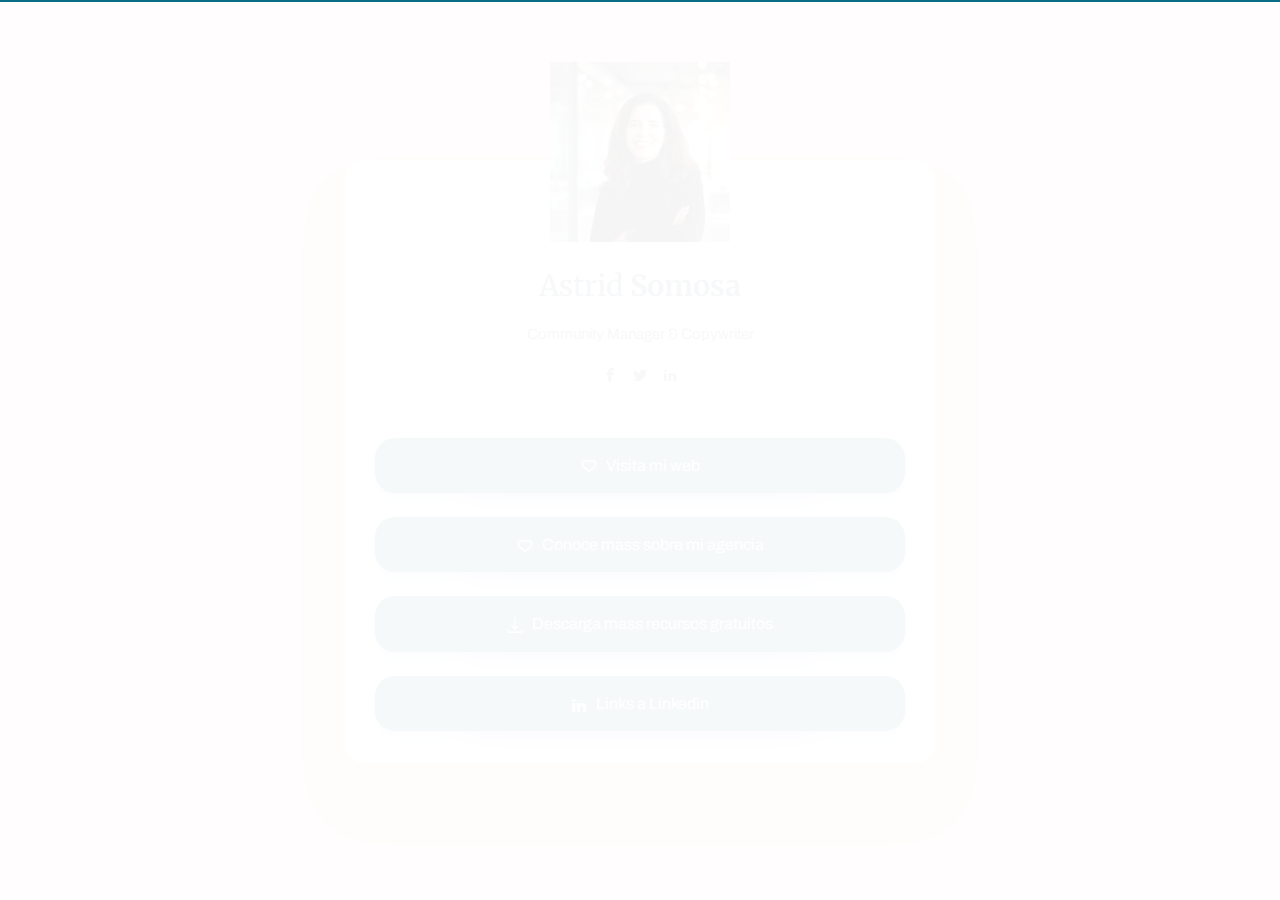
==== links.html @ 51ab747f "adds new links format" ====
<!DOCTYPE html>
<html lang="en">

<head>
    <meta charset="utf-8" />
    <title>Regal de la Terra</title>

	<!-- Meta Data -->
	<meta http-equiv="X-UA-Compatible" content="IE=edge">
	<meta name="viewport" content="width=device-width, initial-scale=1, shrink-to-fit=no">
	<meta name="format-detection" content="telephone=no"/>
    <meta name="format-detection" content="address=no"/>
    <meta name="author" content="Decktra" />
    <meta name="description" content="Links" />

    <!-- Twitter data -->
    <meta name="twitter:card" content="Checkout my links">
    <meta name="twitter:site" content="Links">
    <meta name="twitter:title" content="Links">
    <meta name="twitter:description" content="Checkout my links">
    <meta name="twitter:image" content="link-assets/images/social.jpg">

    <!-- Open Graph data -->
    <meta property="og:title" content="links" />
    <meta property="og:type" content="links" />
    <meta property="og:url" content="your url website" />
    <meta property="og:image" content="link-assets/images/social.jpg" />
    <meta property="og:description" content="Checkout my links" />
    <meta property="og:site_name" content="links" />

	<!-- Favicons -->
	<link rel="apple-touch-icon" sizes="144x144" href="link-assets/images/favicons/apple-touch-icon-144x144.png">
	<link rel="apple-touch-icon" sizes="114x114" href="link-assets/images/favicons/apple-touch-icon-114x114.png">
	<link rel="apple-touch-icon" sizes="72x72" href="link-assets/images/favicons/apple-touch-icon-72x72.png">
	<link rel="apple-touch-icon" sizes="57x57" href="link-assets/images/favicons/apple-touch-icon-57x57.png">
	<link rel="shortcut icon" href="link-assets/images/favicons/favicon.png" type="image/png">

    <!-- Styles -->
	<link rel="stylesheet" type="text/css" href="link-assets/styles/style.css"/>
	<!-- <link rel="stylesheet" type="text/css" href="link-assets/styles/style-dark.css"/> -->
	
</head>
<body class="bg-astrid">
    <!-- Preloader -->
    <div class="preloader">
	    <div class="preloader__wrap">
		    <div class="circle-pulse">
                <div class="circle-pulse__1"></div>
                <div class="circle-pulse__2"></div>
            </div>
		    <div class="preloader__progress"><span></span></div>
		</div>
	</div>

    <main class="main">
	    <div class="container gutter-top">
		    <div class="row sticky-parent">
			    <!-- Sidebar -->
          <aside class="col-12 col-md-12 col-lg-6 offset-lg-3">
				    <div class="sidebar box shadow shadow--orange pb-0 sticky-column">
						<svg class="avatar avatar--180" viewBox="0 0 188 188">
								<g class="avatar__box">
										<image xlink:href="link-assets/img/avatar.png" height="100%" width="100%" />
								</g>
						</svg>
						<div class="text-center">
						    <h3 class="title title--h3 sidebar__user-name"><span class="weight--500">Astrid </span>Somosa</h3>
							<div class="badge badge--gray">Community Manager & Copywriter</div>
							
							<!-- Social -->
							<div class="social">
									<a class="social__link" href="https://www.facebook.com/"><i class="font-icon icon-facebook"></i></a>
									<a class="social__link" href="https://www.behance.com/"><i class="font-icon icon-twitter"></i></a>
									<a class="social__link" href="https://www.linkedin.com/"><i class="font-icon icon-linkedin2"></i></a>
							</div>
						</div>
						
						<div class="sidebar__info box-inner box-inner--rounded">
							<a class="btn mt-2" href="https://astridsomosa.com/"><i class="font-icon icon-like"></i> Visita mi web</a>
							<a class="btn mt-4" href="https://massmarketingdigital.com/"><i class="font-icon icon-like"></i> Conoce mass sobre mi agencia</a>
							<a class="btn mt-4" href="https://massmarketingdigital.com/links"><i class="font-icon icon-download"></i> Descarga mass recursos gratuitos</a>
							<a class="btn mt-4" href="https://www.linkedin.com/in/astridsomosa/"><i class="font-icon icon-linkedin2"></i> Links a Linkedin</a>
						</div>
					</div>	
		      </aside>
				</div>
			</div>	
    </main>

    <div class="back-to-top"></div>

	<!-- JavaScripts -->
	<script src="link-assets/js/jquery-3.4.1.min.js"></script>
	<script src="link-assets/js/plugins.min.js"></script>
    <script src="link-assets/js/common.js"></script>

</body>
</html>
---- link-assets/styles/style.css ----
/* ------------------------------------------------
 Author: ArtStyles (Art)
 
 Template Name: vCard
 version: 1.1.0
------------------------------------------------ */
/* ------------------------------------------------

 - General Styles
 - Background
 - Typography
 - Preloader
 - Form
 - Button
 - Preloader
 - Sidebar
 - Sections
 - Navbar
 - Footer
 - Cases
 - Clients
 - Contact
 - Single post
 - Footer
 - Contact
 - Portfolio
 - News
 - Single news
 - Testimonials
 - Timeline
 - Other
 
------------------------------------------------ */
@import url(vendors/bootstrap.min.css);
@import url(vendors/swiper.min.css);
@import url(vendors/simplebar.min.css);
@import url(../icons/style.css);
@import url("https://fonts.googleapis.com/css?family=Archivo:400,400i,500,500i,600,600i,700,700i&display=swap");
@import url("https://fonts.googleapis.com/css?family=Merriweather:400,900&display=swap");
/* -----------------------------------------------------------------
    - General Styles
----------------------------------------------------------------- */
*,
::before,
::after {
  background-repeat: no-repeat;
  box-sizing: border-box;
}

html {
  font-size: 16px;
  -webkit-overflow-scrolling: touch;
  -webkit-box-sizing: border-box;
  box-sizing: border-box;
  -ms-overflow-x: hidden;
}

body, html {
  font-size: 1rem;
  -webkit-text-size-adjust: 100%;
}

body {
  background-color: #F5F6F7;
  color: #44566C;
  font-family: "Archivo", sans-serif;
  font-size: 0.9375rem;
  font-weight: 400;
  line-height: 1.65;
  min-height: 100vh;
  overflow-x: hidden;
  -ms-overflow-style: scrollbar;
  -webkit-font-smoothing: antialiased;
}
@media only screen and (max-width: 580px) {
  body {
    line-height: 1.6;
  }
}

html.is-scroll-disabled body {
  height: 100vh;
  overflow: hidden;
}

@media all and (-ms-high-contrast: none), (-ms-high-contrast: active) {
  html.is-scroll-disabled {
    overflow: hidden;
  }
}
.no-scroll {
  overflow: hidden;
  -ms-overflow-style: none;
}

.no-scroll-height {
  overflow-x: hidden;
}

.svg-defs {
  position: absolute;
  height: 0;
  width: 0;
}

.bg-triangles {
  background-image: url(../images/triangles-top.svg), url(../images/triangles-bottom.svg);
  background-position: left top, right bottom;
  background-repeat: no-repeat;
  background-size: inherit;
}
@media only screen and (max-width: 580px) {
  .bg-triangles {
    background-size: contain;
  }
}
.bg-triangles-2 {
  background-image: url(../images/triangle-2-top.svg), url(../images/triangle-2-bottom.svg);
  background-position: right top, left bottom;
  background-repeat: no-repeat;
  background-size: 50%;
  background-attachment: fixed;
}
@media only screen and (max-width: 991px) {
  .bg-triangles-2 {
    background-size: contain;
  }
}
.bg-peach {
  background-image: linear-gradient(115.29deg, #FFF2E7 1.33%, #FFCADA 98.21%);
  background-attachment: fixed;
}
.bg-green {
  background-image: linear-gradient(115.29deg, #0DC8A9 1.33%, #32CBC8 98.21%);
  background-attachment: fixed;
}
.bg-green-2 {
  background-image: linear-gradient(135deg, #9be15d 0%, #00d9a6 100%);
  background-attachment: fixed;
}
.bg-astrid {
  background-image: linear-gradient(135deg, #FFCCBB 0%, #FFCCBB 100%);
  background-attachment: fixed;
}

/* -----------------------------------------------------------------
    - Typography
----------------------------------------------------------------- */
h1, h2, h3, h4, h5, h6 {
  font-family: "Archivo", sans-serif;
  font-weight: 700;
  line-height: 1.3;
}

.title--h1 {
  font-size: 2rem;
  margin-bottom: 1.0625rem;
}
@media only screen and (max-width: 580px) {
  .title--h1 {
    font-size: 1.75rem;
  }
}
.title--h2 {
  font-size: 1.75rem;
}
@media only screen and (max-width: 580px) {
  .title--h2 {
    font-size: 1.5rem;
  }
}
.title--h3 {
  font-size: 1.5rem;
  margin-bottom: 1.3125rem;
}
@media only screen and (max-width: 580px) {
  .title--h3 {
    font-size: 1.25rem;
    margin-bottom: 1rem;
  }
}
.title--h4 {
  font-size: 1.25rem;
  margin-bottom: 0.8125rem;
}
@media only screen and (max-width: 580px) {
  .title--h4 {
    font-size: 1rem;
  }
}
.title--h5 {
  font-size: 1rem;
}
@media only screen and (max-width: 580px) {
  .title--h5 {
    font-size: 0.9375rem;
  }
}
.title--h6 {
  font-size: 0.75rem;
}
.title--center {
  text-align: center;
}
.title--tone {
  color: #006C84;
}
.title-icon {
  margin-right: 0.5rem;
  margin-top: -0.25rem;
  height: 2.5rem;
  width: 2.5rem;
}
@media only screen and (max-width: 580px) {
  .title-icon {
    height: 2.0833333333rem;
    width: 2.0833333333rem;
  }
}
.title__separate {
  margin-bottom: 2.3125rem;
  position: relative;
}
.title__separate::before {
  content: '';
  background-color: #006C84;
  border-radius: 0.5rem;
  height: 0.3125rem;
  position: absolute;
  bottom: -1.0625rem;
  left: 0;
  width: 3.125rem;
  z-index: 1;
}
@media only screen and (max-width: 580px) {
  .title__separate {
    margin-bottom: 1.5rem;
  }
  .title__separate::before {
    height: 0.1875rem;
    bottom: -0.5625rem;
    width: 3rem;
  }
}

@media only screen and (max-width: 991px) {
  .first-title {
    transition: all .3s ease-in-out;
  }
}

@media only screen and (max-width: 991px) {
  .open-menu .first-title {
    padding-top: 2.5625rem;
  }
}
@media only screen and (max-width: 580px) {
  .open-menu .first-title {
    padding-top: 0;
  }
}

.weight--400 {
  font-weight: 400;
}
.weight--500 {
  font-weight: 500;
}
.weight--600 {
  font-weight: 600;
}
.weight--700 {
  font-weight: 700;
}

.color--light {
  color: #8697A8;
}
.color--dark {
  color: #44566C;
}

.block-quote {
  font-size: 1.3125rem;
  font-weight: 400;
  font-style: italic;
  margin: 1.8125rem 0;
  position: relative;
  line-height: 1.6;
}
@media only screen and (max-width: 991px) {
  .block-quote {
    padding-left: 3.8125rem;
  }
}
@media only screen and (max-width: 580px) {
  .block-quote {
    font-size: 1.125rem;
    margin: 1rem 0;
    padding-left: 0;
    padding-top: 2.8125rem;
  }
  .block-quote p {
    margin-bottom: 0.5rem;
  }
}
.block-quote::before {
  background-image: url(../images/icon-quote.svg);
  background-repeat: no-repeat;
  background-position: center;
  background-size: cover;
  content: '';
  height: 2.125rem;
  margin: 0 auto;
  position: absolute;
  top: 0;
  left: -3.375rem;
  width: 2.125rem;
}
@media only screen and (max-width: 991px) {
  .block-quote::before {
    left: 0;
  }
}
.block-quote__author {
  font-size: 1rem;
  font-style: normal;
  display: block;
  margin-top: 0.5625rem;
  padding-left: 3rem;
  position: relative;
}
@media only screen and (max-width: 580px) {
  .block-quote__author {
    font-size: 0.875rem;
    margin-top: 0;
    padding-left: 2rem;
  }
}
.block-quote__author::before {
  content: '';
  background-color: #44566C;
  height: 0.0625rem;
  margin-bottom: auto;
  margin-top: auto;
  position: absolute;
  top: 0;
  bottom: 0;
  left: 0;
  width: 2rem;
}
@media only screen and (max-width: 580px) {
  .block-quote__author::before {
    width: 1rem;
  }
}

a {
  color: #006C84;
  cursor: pointer;
  text-decoration: none;
  -webkit-text-decoration-skip: objects;
  transition: color 0.3s cubic-bezier(0.72, 0.16, 0.345, 0.875);
}
a:hover {
  color: #006C84;
  outline: none;
  text-decoration: underline;
}
a.decoration--none {
  text-decoration: none;
}

.noGutters-Top {
  margin-top: 0 !important;
}
.noGutters-Bottom {
  margin-bottom: 0 !important;
}
.noGutters-Left {
  margin-left: 0 !important;
}
.noGutters-Right {
  margin-right: 0 !important;
}

.description {
  color: #F5F8F9;
  margin-bottom: 1.875rem;
}

.foreword {
  color: #F5F8F9;
  font-size: 1.125rem;
}

img {
  max-width: 100%;
  -webkit-user-select: none;
  -moz-user-select: none;
  -ms-user-select: none;
  user-select: none;
}

iframe {
  background-color: #44566C;
  border: 0;
  display: block;
  height: 100%;
  width: 100%;
}

.cover {
  object-fit: cover;
  object-position: center;
  font-family: 'object-fit: cover; object-position: center;';
  height: 100%;
  width: 100%;
}

::-moz-selection {
  background: transparent;
  color: #006C84;
}

::selection {
  background: transparent;
  color: #006C84;
}

/* -----------------------------------------------------------------
    - Form
----------------------------------------------------------------- */
.input, .textarea, select,
.custom-select {
  background-color: #F5F8F9;
  border: 1px solid #F5F8F9;
  border-radius: 20px;
  box-shadow: none;
  color: #44566C;
  font-size: inherit;
  height: auto;
  padding: 0.875rem 1.375rem 0.8125rem;
  position: relative;
  width: 100%;
  -webkit-appearance: none;
  -moz-appearance: none;
  appearance: none;
}
@media only screen and (max-width: 580px) {
  .input, .textarea, select,
  .custom-select {
    padding: 0.8125rem 1.375rem 0.75rem;
  }
}

.input:focus, .textarea:focus, select:focus,
.custom-select:focus {
  background-color: #F5F8F9;
  color: #44566C;
  box-shadow: none;
  outline: none;
}

.input {
  line-height: inherit;
}
@media all and (-ms-high-contrast: none), (-ms-high-contrast: active) {
  .input {
    line-height: 0;
  }
}
.input--white {
  background-color: #fff;
}
.input--white:focus {
  background-color: #fff;
}
.input__icon {
  padding-left: 3.375rem;
}
@media only screen and (max-width: 580px) {
  .input__icon {
    padding-left: 2.8125rem;
  }
}

.textarea {
  border-radius: 20px;
  display: block;
  padding: 0.8125rem 1.1875rem;
  resize: none;
}
.textarea--white {
  background-color: #fff;
}
.textarea--white:focus {
  background-color: #fff;
}

.form-group {
  margin-bottom: 2rem;
  position: relative;
}
@media only screen and (max-width: 580px) {
  .form-group {
    margin-bottom: 1.6875rem;
  }
}
.form-group .font-icon {
  color: #8697A8;
  font-size: 1.0625rem;
  margin: auto 0;
  position: absolute;
  top: 0;
  bottom: 0;
  left: 2.375rem;
  height: 1rem;
  width: 1rem;
  z-index: 1;
}
@media only screen and (max-width: 580px) {
  .form-group .font-icon {
    font-size: 1rem;
    left: 2.0625rem;
  }
}

.help-block {
  position: absolute;
  font-size: 0.75rem;
  line-height: 1.4;
  padding-top: 0.3125rem;
  padding-left: 0.375rem;
}
@media only screen and (max-width: 580px) {
  .help-block {
    font-size: 0.6875rem;
  }
}

.with-errors {
  color: #FF3D57;
}

.has-error input,
.has-error textarea,
.has-error input:focus,
.has-error textarea:focus {
  border-color: #FF3D57;
}

#validator-contact {
  font-size: 0.875rem;
  margin-top: 1rem;
}

.form-control::-webkit-input-placeholder {
  color: #8697A8;
}

.form-control::-moz-placeholder {
  color: #8697A8;
}

.form-control:-ms-input-placeholder {
  color: #8697A8;
}

.form-control::-ms-input-placeholder {
  color: #8697A8;
}

.form-control::placeholder {
  color: #8697A8;
}

input:invalid,
textarea:invalid {
  outline: none !important;
}

.custom-control-input:focus ~ .custom-control-label::before {
  box-shadow: 0 0 0 0.125rem rgba(48, 76, 253, 0.25);
}
.custom-control-input:focus:not(:checked) ~ .custom-control-label::before {
  border-color: #006C84;
}
.custom-control-input:not(:disabled):active ~ .custom-control-label::before {
  border-color: #fff;
  background-color: transparent;
}
.custom-control-input:checked ~ .custom-control-label::before {
  border-color: #006C84;
  background-color: #006C84;
}

.custom-control-label {
  line-height: 1.55;
  padding-left: 0.5rem;
}
.custom-control-label::before {
  background-color: transparent;
  border: 1px solid #F0F0F6;
}

select,
.custom-select {
  background: url("data:image/svg+xml,%3csvg xmlns='http://www.w3.org/2000/svg' viewBox='0 0 4 5'%3e%3cpath fill='%23fff' d='M2 0L0 2h4zm0 5L0 3h4z'/%3e%3c/svg%3e") no-repeat right 0.1rem center/10px 16px;
}
select option,
.custom-select option {
  color: #44566C;
}

.dropdown-menu {
  border: 0;
  border-radius: 10px;
  box-shadow: 0 0.5rem 2.5rem rgba(134, 151, 168, 0.25);
  color: #5F6F81;
  font-size: 0.9375rem;
}
.dropdown-menu::before {
  content: '';
  border-left: 0.375rem solid transparent;
  border-right: 0.375rem solid transparent;
  border-bottom: 0.375rem solid #fff;
  height: 0;
  position: absolute;
  top: -0.375rem;
  left: 1.0625rem;
  width: 0;
}
.dropdown.dropup .dropdown-menu::before {
  border-left: 0.375rem solid transparent;
  border-right: 0.375rem solid transparent;
  border-top: 0.375rem solid #fff;
  border-bottom: 0.375rem solid transparent;
  top: auto;
  bottom: -0.75rem;
}

.progress {
  background-color: #F0F0F6;
  border-radius: 1rem;
  height: 1.5rem;
  margin-bottom: 1.5rem;
  overflow: inherit;
  position: relative;
  text-align: right;
}
@media only screen and (max-width: 580px) {
  .progress {
    margin-bottom: 1rem;
  }
}
.progress:last-child {
  margin-bottom: 0;
}
.progress-bar {
  background-color: #006C84;
  border-radius: 1rem;
  overflow: hidden;
  position: relative;
  width: 0%;
  z-index: 1;
}
.progress .progress-text {
  display: flex;
  align-items: center;
  justify-content: space-between;
  height: 100%;
  padding-left: 0.8125rem;
  padding-right: 0.8125rem;
  position: absolute;
  top: 0;
  left: 0;
  width: 100%;
  z-index: 1;
}
.progress .progress-text > * {
  min-width: 0;
}

@media screen and (-ms-high-contrast: active), (-ms-high-contrast: none) {
  .progress-text span:nth-child(2) {
    float: right;
  }
}
.badge {
  font-size: 0.9375rem;
  font-weight: 400;
  border-radius: 10rem;
  padding: 0.5rem 1rem;
}
@media only screen and (max-width: 580px) {
  .badge {
    font-size: 0.875rem;
  }
}
.badge--light {
  background-color: #F5F6F7;
  color: #44566C;
}
.badge--gray {
  background-color: #F0F0F6;
  color: #44566C;
}
.badge--dark {
  background-color: #44566C;
  color: #fff;
}
.badge--blue {
  background-color: #006C84;
  color: #fff;
}
.badge--blue-gradient {
  background-image: linear-gradient(to right, #0081ff 0%, #3fa0ff 50%, #0045ff 100%);
  color: #fff;
}
.badge--aqua {
  background-color: #00F1E2;
  color: #fff;
}
.badge--red {
  background-color: #FF3D57;
  color: #fff;
}

.tooltip {
  font-family: "Archivo", sans-serif;
}
.tooltip-inner {
  max-width: 12.5rem;
  padding: 0.25rem 0.5625rem 0.25rem;
  background-color: #44566C;
  border-radius: 0.25rem;
  box-shadow: 0 1rem 2rem rgba(134, 151, 168, 0.25), 0 0.125rem 1rem rgba(134, 151, 168, 0.5);
}
.tooltip.show {
  opacity: 1;
}

.bs-tooltip-top .arrow::before,
.bs-tooltip-auto[x-placement^="top"] .arrow::before {
  border-width: 0.3125rem 0.3125rem 0;
  border-top-color: #44566C;
}

.bs-tooltip-right .arrow::before,
.bs-tooltip-auto[x-placement^="right"] .arrow::before {
  border-width: 0.3125rem 0.3125rem 0.3125rem 0;
  border-right-color: #44566C;
}

.bs-tooltip-left .arrow::before,
.bs-tooltip-auto[x-placement^="left"] .arrow::before {
  border-width: 0.3125rem 0 0.3125rem 0.3125rem;
  border-left-color: #44566C;
}

.bs-tooltip-bottom .arrow::before,
.bs-tooltip-auto[x-placement^="bottom"] .arrow::before {
  border-width: 0 0.3125rem 0.3125rem;
  border-bottom-color: #44566C;
}

.btn {
  background-color: #006C84;
  border-radius: 20px;
  border: 0;
  box-shadow: 0 0.5rem 1rem rgba(48, 76, 253, 0.15), 0 0.125rem 0.25rem rgba(48, 76, 253, 0.15);
  color: #fff;
  cursor: pointer;
  font-size: 1rem;
  font-weight: 400;
  line-height: inherit;
  padding: 0.9375rem 2rem 0.875rem;
  position: relative;
  transition: .4s ease-in-out;
  white-space: nowrap;
}
.btn:hover {
  color: #fff;
  box-shadow: none;
  opacity: .9;
}
.btn:focus {
  box-shadow: 0 1.5rem 2.5rem rgba(48, 76, 253, 0.1), 0 0.5rem 1rem rgba(48, 76, 253, 0.1);
}
.btn::before {
  content: '';
  box-shadow: 0 0.25rem 2rem rgba(48, 76, 253, 0.25), 0 0.25rem 1rem rgba(48, 76, 253, 0.25);
  margin: 0 auto;
  height: 1rem;
  position: absolute;
  right: 0;
  bottom: 0;
  left: 0;
  transition: .4s ease-in-out;
  width: 64%;
  z-index: -1;
}
.btn:hover::before {
  box-shadow: none;
}
.btn--light {
  background-color: #F5F8F9;
  color: #44566C;
}
.btn--gray {
  background-color: #F0F0F6;
  color: #44566C;
}
.btn--dark {
  background-color: #44566C;
}
.btn--blue-gradient {
  background-size: 200% auto;
  background-image: linear-gradient(to right, #0081ff 0%, #3fa0ff 50%, #0045ff 100%);
}
.btn--red {
  background-color: #FF3D57;
  color: #fff;
}
.btn .font-icon {
  margin-right: 0.375rem;
}

button:focus {
  outline: none;
}

/* -----------------------------------------------------------------
    - Preloader
----------------------------------------------------------------- */
.preloader {
  display: flex;
  align-items: center;
  justify-content: center;
  background-color: #fff;
  position: fixed;
  top: 0;
  left: 0;
  width: 100%;
  height: 100%;
  overflow: hidden;
  text-align: center;
  z-index: 1106;
  opacity: 1;
}
.preloader > * {
  min-width: 0;
}
.preloader__wrap {
  width: 100%;
  max-width: 9.375rem;
}
.preloader__progress {
  background: #fff;
  height: 0.125rem;
  position: absolute;
  top: 0;
  left: 0;
  overflow: hidden;
  width: 100%;
}
.preloader__progress span {
  background: #006C84;
  position: absolute;
  top: 0;
  left: 0;
  height: 100%;
  width: 0;
}

.circle-pulse > * {
  position: absolute;
  top: 50%;
  left: 50%;
  border-radius: 50%;
  box-sizing: border-box;
  transform: scale(0);
  animation: pulse 1.6s linear infinite;
}

.circle-pulse__1 {
  width: 6rem;
  height: 6rem;
  margin-top: -3rem;
  margin-left: -3rem;
  background-color: #006C84;
}

.circle-pulse__2 {
  width: 4.8rem;
  height: 4.8rem;
  margin-top: -2.4rem;
  margin-left: -2.4rem;
  background-color: rgba(48, 76, 253, 0.7);
  animation-delay: -0.8s;
}

@keyframes pulse {
  0% {
    transform: scale(0, 0);
    opacity: 1;
  }
  100% {
    transform: scale(1, 1);
    opacity: 0;
  }
}
/* -----------------------------------------------------------------
    - Sidebar
----------------------------------------------------------------- */
@media only screen and (max-width: 1200px) {
  .sidebar {
    margin-bottom: 1.875rem;
  }
}
@media only screen and (max-width: 580px) {
  .sidebar {
    margin-bottom: 1rem;
  }
}
.sidebar .avatar {
  margin-top: -8rem;
  margin-bottom: 1.5625rem;
  margin-left: auto;
  margin-right: auto;
  transition: all .3s ease-in-out;
}
.sidebar__user-name {
  font-size: 1.8125rem;
  font-family: "Merriweather", serif;
  margin-bottom: 0.875rem;
  position: relative;
}
@media only screen and (max-width: 580px) {
  .sidebar__user-name {
    font-size: 1.5rem;
    margin-bottom: 0.625rem;
  }
}
.sidebar__info {
  padding-top: 1.5625rem;
}
@media only screen and (max-width: 1200px) {
  .sidebar__info {
    text-align: center;
  }
}
@media only screen and (max-width: 580px) {
  .sidebar__info {
    padding-top: 1.5rem;
    padding-bottom: 1.25rem;
  }
}
.sidebar .btn {
  width: 100%;
}
@media only screen and (max-width: 1200px) {
  .sidebar .btn {
    width: 40%;
  }
}
@media only screen and (max-width: 991px) {
  .sidebar .btn {
    width: 60%;
  }
}
@media only screen and (max-width: 768px) {
  .sidebar .btn {
    width: 100%;
  }
}

.contacts-block {
  list-style: none;
  padding-left: 0;
  margin-bottom: 0.5rem;
  overflow: hidden;
}
@media only screen and (max-width: 1200px) {
  .contacts-block {
    margin-bottom: 1rem;
  }
}
@media only screen and (max-width: 768px) {
  .contacts-block {
    margin-bottom: 0.5rem;
    font-size: 1rem;
  }
}
@media only screen and (max-width: 580px) {
  .contacts-block {
    font-size: 0.9375rem;
  }
}
.contacts-block__item {
  display: flex;
  align-items: center;
  margin-bottom: 0.6875rem;
  overflow: hidden;
  text-overflow: ellipsis;
  white-space: nowrap;
}
.contacts-block__item > * {
  min-width: 0;
}
@media only screen and (max-width: 1200px) {
  .contacts-block__item {
    display: inline-block;
    margin-bottom: 0;
    margin-right: 1.5rem;
  }
}
@media only screen and (max-width: 768px) {
  .contacts-block__item {
    display: block;
    margin-left: auto;
    margin-right: auto;
    margin-bottom: 0.25rem;
  }
}
.contacts-block__item a {
  color: #44566C;
  text-decoration: none;
}
.contacts-block__item a:hover {
  color: #006C84;
}
.contacts-block .font-icon {
  font-size: 1.125rem;
  margin-right: 0.875rem;
}

.sticky-column.is_stuck {
  margin-top: 1.875rem;
}
.sticky-column.is_stuck .avatar {
  margin-top: 0;
}

/* -----------------------------------------------------------------
    - Sections
----------------------------------------------------------------- */
@media (min-width: 1200px) {
  .container {
    max-width: 1240px;
  }
}
@media (min-width: 1300px) {
  .container {
    max-width: 1240px;
  }
}
.box {
  background-color: #fff;
  border-radius: 20px;
  padding: 1.875rem;
  position: relative;
  transition: box-shadow .3s ease-in-out;
}
@media only screen and (max-width: 580px) {
  .box {
    border-radius: 16px;
    padding: 1.25rem;
  }
}
.box__second {
  background-color: #fff;
  border-radius: 15.3846153846px;
}
@media only screen and (max-width: 580px) {
  .box__second {
    border-radius: 15.3846153846px;
  }
}
.box__large {
  padding: 1.875rem 2.5rem;
}
@media only screen and (max-width: 991px) {
  .box__large {
    padding: 1.875rem;
  }
}
@media only screen and (max-width: 580px) {
  .box__large {
    padding: 1.25rem;
  }
}
.box__large .box-inner::before,
.box__large .box-inner::after {
  width: 2.5rem;
}
@media only screen and (max-width: 991px) {
  .box__large .box-inner::before,
  .box__large .box-inner::after {
    width: 1.875rem;
  }
}
@media only screen and (max-width: 580px) {
  .box__large .box-inner::before,
  .box__large .box-inner::after {
    width: 1.25rem;
  }
}
.box__large .box-inner::before {
  left: -2.5rem;
}
@media only screen and (max-width: 991px) {
  .box__large .box-inner::before {
    left: -1.875rem;
  }
}
@media only screen and (max-width: 580px) {
  .box__large .box-inner::before {
    left: -1.25rem;
  }
}
.box__large .box-inner::after {
  right: -2.5rem;
}
@media only screen and (max-width: 991px) {
  .box__large .box-inner::after {
    right: -1.875rem;
  }
}
@media only screen and (max-width: 580px) {
  .box__large .box-inner::after {
    right: -1.25rem;
  }
}

.box-inner {
  background-color: #F5F8F9;
  padding-top: 2rem;
  padding-bottom: 2rem;
  position: relative;
  z-index: 0;
}
@media only screen and (max-width: 580px) {
  .box-inner {
    padding-top: 1.1875rem;
    padding-bottom: 1rem;
  }
}
.box-inner::before, .box-inner::after {
  content: '';
  background-color: #F5F8F9;
  height: 100%;
  position: absolute;
  top: 0;
  width: 1.875rem;
  z-index: -1;
}
@media only screen and (max-width: 580px) {
  .box-inner::before, .box-inner::after {
    width: 1.25rem;
  }
}
.box-inner::before {
  left: -1.875rem;
}
@media only screen and (max-width: 580px) {
  .box-inner::before {
    left: -1.25rem;
  }
}
.box-inner::after {
  right: -1.875rem;
}
@media only screen and (max-width: 580px) {
  .box-inner::after {
    right: -1.25rem;
  }
}
.box-inner--rounded::before {
  border-radius: 0 0 0 20px;
}
.box-inner--rounded::after {
  border-radius: 0 0 20px 0;
}
@media only screen and (max-width: 580px) {
  .box-inner--rounded::before {
    border-radius: 0 0 0 16px;
  }
  .box-inner--rounded::after {
    border-radius: 0 0 16px 0;
  }
}
.box-inner--white {
  background-color: #fff;
}
.box-inner--white::before, .box-inner--white::after {
  background-color: #fff;
}

.shadow {
  box-shadow: 0 2.5rem 3.125rem rgba(103, 118, 128, 0.1) !important;
}
.shadow::before {
  content: '';
  box-shadow: 0 1.875rem 3.125rem rgba(103, 118, 128, 0.2);
  position: absolute;
  right: 0;
  bottom: 0;
  left: 0;
  margin: 0 auto;
  height: 2rem;
  width: 65%;
  z-index: -1;
}
.shadow--orange {
  box-shadow: 0 2.5rem 3.125rem rgba(177, 68, 27, 0.1) !important;
}
.shadow--orange::before {
  box-shadow: 0 2.5rem 3.125rem rgba(177, 68, 27, 0.1);
}
.shadow--green {
  box-shadow: 0 2.5rem 3.125rem rgba(0, 115, 97, 0.1) !important;
}
.shadow--green::before {
  box-shadow: 0 2.5rem 3.125rem rgba(0, 115, 97, 0.1);
}

.js-image {
  background-size: cover;
  background-position: center;
  height: 100%;
  width: 100%;
}

.overlay {
  position: relative;
}
.overlay::before, .overlay--45::before, .overlay--80::before {
  content: '';
  background-color: rgba(68, 86, 108, 0.35);
  position: absolute;
  top: 0;
  left: 0;
  height: 100%;
  width: 100%;
  z-index: 2;
}
.overlay--45::before {
  background-color: rgba(68, 86, 108, 0.45);
}
.overlay--80::before {
  background-color: rgba(68, 86, 108, 0.8);
}

.gutter-top {
  padding-top: 10rem;
}
@media only screen and (max-width: 580px) {
  .gutter-top {
    padding-top: 9rem;
  }
}

.avatar {
  display: block;
  height: 100%;
  width: 100%;
}
.avatar--180 {
  max-height: 11.25rem;
  max-width: 11.25rem;
  height: 11.25rem;
  width: 11.25rem;
}
.avatar--80 {
  max-height: 5rem;
  max-width: 5rem;
  filter: drop-shadow(-0.15625rem 0 0 #fff) drop-shadow(0.1875rem 0 0 #fff) drop-shadow(0 -0.125rem 0 #fff) drop-shadow(0 0.125rem 0 #fff) drop-shadow(0 0.25rem 0.25rem rgba(134, 151, 168, 0.25)) drop-shadow(0 0.5rem 0.5rem rgba(134, 151, 168, 0.4));
}
@media only screen and (max-width: 580px) {
  .avatar--80 {
    max-height: 3.3333333333rem;
    max-width: 3.3333333333rem;
  }
}
.avatar--60 {
  max-height: 3.75rem;
  max-width: 3.75rem;
  filter: drop-shadow(0 0.25rem 0.25rem rgba(134, 151, 168, 0.2)) drop-shadow(0 0.5rem 0.5rem rgba(134, 151, 168, 0.2));
}
@media only screen and (max-width: 580px) {
  .avatar--60 {
    max-height: 2.8195488722rem;
    max-width: 2.8195488722rem;
  }
}
.avatar__box {
  -webkit-clip-path: url(#avatar-box);
  clip-path: url(#avatar-box);
}
.avatar__hexagon {
  -webkit-clip-path: url(#avatar-hexagon);
  clip-path: url(#avatar-hexagon);
}
.avatar image {
  height: 100%;
  width: 100%;
}

.social {
  line-height: 0;
  margin-top: 1.5rem;
  margin-bottom: 1.375rem;
}
@media only screen and (min-width: 580px) {
  .social {
    margin-top: 1.125rem;
    margin-bottom: 1rem;
  }
}
.social__link {
  color: #44566C;
  display: inline-block;
  font-size: 0.875rem;
  margin-left: 0.8125rem;
  text-decoration: none;
}
.social__link:hover {
  cursor: pointer;
  text-decoration: none;
}
.social__link:first-child {
  margin-left: 0;
}

@media only screen and (min-width: 580px) {
  .pt-sm-6 {
    padding-top: 5rem;
  }
}

/* -----------------------------------------------------------------
    - Navbar
----------------------------------------------------------------- */
.circle-menu {
  background-color: #006C84;
  border-radius: 50% 1.25rem 50% 50%;
  display: flex;
  align-items: center;
  justify-content: center;
  height: 3.75rem;
  position: absolute;
  top: 0;
  right: 0;
  width: 3.75rem;
  z-index: 2;
}
.circle-menu > * {
  min-width: 0;
}
@media only screen and (max-width: 991px) {
  .circle-menu {
    height: 3.5625rem;
    width: 3.5625rem;
  }
}
@media only screen and (max-width: 580px) {
  .circle-menu {
    border-radius: 50%;
    margin-top: 1rem;
    margin-right: 1rem;
    position: fixed;
    height: 2.5rem;
    width: 2.5rem;
    z-index: 1101;
  }
}
@media only screen and (max-width: 580px) {
  .open-menu .circle-menu {
    box-shadow: 0 0 0 0.0625rem rgba(48, 76, 253, 0.5);
    background-color: transparent;
  }
}

.hamburger {
  cursor: pointer;
}
.hamburger .line {
  background-color: #fff;
  border-radius: 0.25rem;
  display: block;
  margin: 0.3125rem 0;
  height: 0.1875rem;
  width: 1.5rem;
  transition: all 0.2s ease-in-out;
}
.hamburger .line:nth-child(2) {
  margin-left: 0.25rem;
  width: 1.25rem;
}
@media only screen and (max-width: 768px) {
  .hamburger .line {
    margin: 0.25rem 0;
    height: 0.125rem;
    width: 1.125rem;
  }
  .hamburger .line:nth-child(2) {
    width: 0.875rem;
  }
}
.hamburger.is-active .line:nth-child(1) {
  transform: translateY(8px) rotate(45deg);
}
@media only screen and (max-width: 768px) {
  .hamburger.is-active .line:nth-child(1) {
    transform: translateY(6px) rotate(45deg);
  }
}
.hamburger.is-active .line:nth-child(2) {
  opacity: 0;
  transform: rotate(45deg);
}
.hamburger.is-active .line:nth-child(3) {
  transform: translateY(-8px) rotate(-45deg);
}
@media only screen and (max-width: 768px) {
  .hamburger.is-active .line:nth-child(3) {
    transform: translateY(-6px) rotate(-45deg);
  }
}
@media only screen and (max-width: 580px) {
  .hamburger.is-active .line {
    background-color: #006C84;
  }
}

.inner-menu {
  display: flex;
  align-items: center;
  justify-content: flex-end;
  height: 3.75rem;
  padding-right: 2rem;
  position: absolute;
  top: 0;
  right: 0;
  width: 70%;
  z-index: 1;
}
.inner-menu > * {
  min-width: 0;
}
@media only screen and (max-width: 991px) {
  .inner-menu {
    height: 3.5625rem;
    width: 80%;
  }
}
@media only screen and (max-width: 768px) {
  .inner-menu {
    width: 100%;
  }
}
@media only screen and (max-width: 580px) {
  .inner-menu {
    height: 100vh;
    padding-right: 0;
    position: fixed;
    pointer-events: none;
    z-index: 1100;
  }
}
.open-menu .inner-menu {
  pointer-events: all;
}

.nav {
  color: #fff;
  background: #006C84;
  border-radius: 2rem 0 0 2rem;
  box-shadow: 0 1.5rem 2.5rem rgba(48, 76, 253, 0.05), 0 0.5rem 1rem rgba(48, 76, 253, 0.05);
  display: flex;
  align-items: center;
  justify-content: center;
  height: 100%;
  overflow: hidden;
}
.nav > * {
  min-width: 0;
}
@media only screen and (max-width: 768px) {
  .nav {
    border-radius: 1.25rem 0 0 2rem;
    font-size: 0.875rem;
  }
}
@media only screen and (max-width: 580px) {
  .nav {
    display: flex;
    flex-direction: column;
    align-items: center;
    justify-content: center;
    color: #44566C;
    background-color: #fff;
    background-image: none;
    border-radius: 0;
    box-shadow: none;
    font-size: 1.5rem;
  }
  .nav > * {
    min-width: 0;
  }
}
.nav__item {
  margin-right: 3rem;
}
@media only screen and (max-width: 991px) {
  .nav__item {
    margin-right: 2rem;
  }
}
@media only screen and (max-width: 580px) {
  .nav__item {
    margin-right: 0;
    margin-top: 0.1875rem;
    margin-bottom: 0.1875rem;
  }
}
.nav__item a {
  color: rgba(255, 255, 255, 0.7);
}
.nav__item a:hover {
  color: white;
  text-decoration: none;
}
@media only screen and (max-width: 580px) {
  .nav__item a {
    color: rgba(68, 86, 108, 0.6);
  }
  .nav__item a:hover {
    color: #44566c;
  }
}
.nav__item a.active {
  color: #fff;
}
@media only screen and (max-width: 580px) {
  .nav__item a.active {
    color: #44566C;
  }
}
.nav__item:last-child {
  margin-right: 0;
}
@media only screen and (max-width: 580px) {
  .nav__item:last-child {
    margin-right: 0;
  }
}

.inner-menu-alt {
  padding-right: 0;
  width: 100%;
}
.inner-menu-alt .nav {
  border-radius: 20px 20px 2rem 2rem;
  width: 100%;
  transition: width .4s ease-in-out;
}
@media only screen and (max-width: 580px) {
  .inner-menu-alt .nav {
    width: 0;
  }
}
.inner-menu-alt .nav__item:last-child {
  margin-right: 0;
}

@media only screen and (max-width: 580px) {
  .open-menu .inner-menu-alt .nav {
    border-radius: 0;
    width: 100%;
  }
}

/* -----------------------------------------------------------------
    - Footer
----------------------------------------------------------------- */
.footer {
  color: #8697A8;
  font-size: 0.875rem;
  padding-top: 1rem;
  padding-bottom: 1rem;
  text-align: center;
}
@media only screen and (max-width: 580px) {
  .footer {
    padding-top: 0.5rem;
    padding-bottom: 0.5rem;
  }
}
.bg-green .footer, .bg-peach .footer {
  color: #fff;
}

/* -----------------------------------------------------------------
    - Cases
----------------------------------------------------------------- */
.case-item {
  display: flex;
  height: calc(100% - rem(30px));
  margin-bottom: 1.875rem;
  padding: 1.875rem 1.875rem 1.5rem;
  position: relative;
}
.case-item > * {
  min-width: 0;
}
@media only screen and (max-width: 991px) {
  .case-item {
    height: calc(100% - rem(20px));
  }
}
@media only screen and (max-width: 580px) {
  .case-item {
    display: flex;
    flex-direction: column;
    align-items: center;
    height: calc(100% - rem(20px));
    margin-bottom: 1.25rem;
    padding: 1rem;
    text-align: center;
  }
  .case-item > * {
    min-width: 0;
  }
}
.case-item__icon {
  margin-right: 1.1875rem;
  height: 2.5rem;
  width: 2.5rem;
}
@media only screen and (max-width: 580px) {
  .case-item__icon {
    margin-right: 0;
    margin-bottom: 0.8125rem;
  }
}
.case-item div {
  flex: 1;
}
.case-item__caption {
  color: #5F6F81;
  line-height: 1.5;
}
.case-item__caption:last-child {
  margin-bottom: 0;
}

/* -----------------------------------------------------------------
    - Clients
----------------------------------------------------------------- */
.js-carousel-clients {
  padding-top: 0.5rem;
  padding-bottom: 1rem;
}
@media only screen and (max-width: 580px) {
  .js-carousel-clients .swiper-slide {
    text-align: center;
  }
}

/* -----------------------------------------------------------------
    - Contact
----------------------------------------------------------------- */
@media only screen and (max-width: 768px) {
  .contact-form .btn {
    width: 100%;
  }
}
.tabcontent .contact-form {
  padding-bottom: 1.875rem;
}
@media only screen and (max-width: 580px) {
  .tabcontent .contact-form {
    padding-bottom: 1.25rem;
  }
}

.map {
  background-color: #F5F8F9;
  border-radius: 13.3333333333px;
  height: 23.75rem;
  margin-bottom: 2rem;
  position: relative;
  direction: ltr;
}
@media only screen and (max-width: 580px) {
  .map {
    height: 15.625rem;
  }
}

.popover-map-title {
  color: #44566C;
  font-size: 1.1875rem;
  margin-top: 0.0625rem;
  margin-bottom: 0.5rem;
}
.popover-map-caption {
  color: #44566C;
  font-weight: 400;
}

#marker {
  background-image: url("../images/icon-map-pic.svg");
  background-size: cover;
  width: 3.125rem;
  height: 3.125rem;
  cursor: pointer;
}

/* -----------------------------------------------------------------
    - Portfolio
----------------------------------------------------------------- */
.gutter-sizer {
  width: 1.875rem;
}

.gallery-grid {
  display: flex;
}
.gallery-grid > * {
  min-width: 0;
}
.gallery-grid__item {
  margin-bottom: 1.3125rem;
  width: calc(33% - 17.5px);
}
@media only screen and (max-width: 991px) {
  .gallery-grid__item {
    width: calc(50% - 16px);
  }
}
@media only screen and (max-width: 768px) {
  .gallery-grid__item {
    width: 100%;
  }
}
.gallery-grid__item:hover .gallery-grid__image {
  transform: scale3d(1.1, 1.1, 1);
}
.gallery-grid__image-wrap {
  border-radius: 14px;
  height: 11rem;
  overflow: hidden;
  position: relative;
  width: 100%;
  z-index: 1;
}
@media only screen and (max-width: 991px) {
  .gallery-grid__image-wrap {
    height: 13rem;
  }
}
@media only screen and (max-width: 768px) {
  .gallery-grid__image-wrap {
    height: 18rem;
  }
}
.gallery-grid__image {
  border-radius: 10px;
  transform: scale3d(1, 1, 1);
}
.gallery-grid__caption {
  padding-left: 0.1875rem;
}
.gallery-grid__title {
  font-size: 0.9375rem;
  font-weight: 600;
  margin-top: 1rem;
  margin-bottom: 0;
}
.gallery-grid__category {
  font-size: 0.875rem;
  color: #8697A8;
  display: block;
}

@media only screen and (min-width: 769px) {
  .filter {
    display: inline-flex;
    flex-wrap: wrap;
    list-style: none;
    margin-bottom: 1.1875rem;
    padding: 0;
  }
  .filter > * {
    min-width: 0;
  }
  .filter__item {
    padding-right: 1.1875rem;
  }
  .filter__item:first-child {
    display: none;
  }
  .filter__item:last-child {
    padding-right: 0;
  }
  .filter__item.active a {
    color: #006C84;
  }
  .filter__link {
    color: #8697A8;
    padding: 0 0.25rem;
    text-decoration: none;
    display: block;
    overflow: hidden;
    position: relative;
  }
  .filter__link:hover {
    text-decoration: none;
  }
}
.select .placeholder {
  display: none;
}

@media only screen and (max-width: 768px) {
  .select {
    background-color: #F5F8F9;
    border-radius: 1.25rem;
    color: #8697A8;
    display: block;
    margin-bottom: 2rem;
    padding: 0.1875rem 1.1875rem 0.1875rem 1.5rem;
    position: relative;
    vertical-align: middle;
    text-align: left;
    user-select: none;
    width: 100%;
    -webkit-touch-callout: none;
    z-index: 2;
  }
  .select .placeholder {
    cursor: pointer;
    display: block;
    padding: 0.5rem 0;
    position: relative;
    z-index: 1;
  }
  .select .placeholder:after {
    position: absolute;
    top: 50%;
    right: 0.125rem;
    transform: translateY(-50%);
    font-family: 'icomoon';
    content: '\e90e';
    z-index: 10;
  }
  .select.is-open .placeholder:after {
    content: '\e90f';
  }
  .select.is-open ul {
    display: block;
  }
  .select ul {
    background-color: #fff;
    box-shadow: 0 0.625rem 3.75rem rgba(134, 151, 168, 0.25);
    border-radius: 20px;
    display: none;
    max-height: 37.5rem;
    overflow: hidden;
    overflow-y: auto;
    padding: 0.5625rem 0;
    position: absolute;
    top: 100%;
    left: 0;
    width: 100%;
    z-index: 100;
  }
  .select ul li {
    display: block;
    text-align: left;
    padding: 0.1875rem 1.1875rem;
    color: #44566C;
    cursor: pointer;
  }
  .select ul li:hover {
    background-color: #006C84;
  }
  .select ul li:hover a {
    color: #fff;
  }
  .select ul li:first-child {
    display: none;
  }
  .select ul li a {
    color: #44566C;
    text-decoration: none;
  }
}
@media only screen and (max-width: 580px) {
  .select {
    margin-bottom: 1.5rem;
  }
}
/* -----------------------------------------------------------------
    - News
----------------------------------------------------------------- */
.news-grid {
  display: flex;
  flex-wrap: wrap;
  margin-left: -0.9375rem;
  margin-right: -0.9375rem;
}
.news-grid > * {
  min-width: 0;
}
@media only screen and (max-width: 991px) {
  .news-grid {
    margin-left: 0;
    margin-right: 0;
  }
}

.news-item {
  box-shadow: 0 1.5rem 2.5rem rgba(169, 194, 209, 0.3);
  margin-bottom: 1.875rem;
  margin-left: 0.9375rem;
  margin-right: 0.9375rem;
  padding: 0;
  width: calc(50% - 30px);
}
@media only screen and (max-width: 991px) {
  .news-item {
    margin-left: 0;
    margin-right: 0;
    width: 100%;
  }
}
@media only screen and (max-width: 580px) {
  .news-item {
    margin-bottom: 1.25rem;
  }
}
.news-item:hover .news-item__image-wrap::before, .news-item:hover .news-item__image-wrap::after {
  opacity: 1;
}
.news-item:hover {
  box-shadow: 0 0.75rem 1.25rem rgba(169, 194, 209, 0.2);
}
.news-item__image-wrap {
  overflow: hidden;
  border-radius: 20px 20px 0 0;
  height: 14rem;
  position: relative;
}
@media only screen and (max-width: 991px) {
  .news-item__image-wrap {
    height: 18rem;
  }
}
@media only screen and (max-width: 580px) {
  .news-item__image-wrap {
    border-radius: 16px 16px 0 0;
    height: 12rem;
  }
}
.news-item__image-wrap::before {
  opacity: 0;
  transition: opacity .5s ease-in-out;
}
.news-item__image-wrap::after {
  content: '';
  background-image: url(../icons/icon-news.svg);
  height: 2.5rem;
  margin: auto;
  opacity: 0;
  pointer-events: none;
  position: absolute;
  top: 0;
  right: 0;
  bottom: 0;
  left: 0;
  transition: opacity .5s ease-in-out;
  width: 2.5rem;
  z-index: 2;
}
.news-item__date {
  background-color: #fff;
  color: #5F6F81;
  border-radius: 0 0.625rem 0 0;
  font-size: 0.875rem;
  padding-left: 0.8125rem;
  padding-right: 0.8125rem;
  padding-bottom: 0.1875rem;
  padding-top: 0.3125rem;
  position: absolute;
  bottom: 0;
  z-index: 2;
}
.news-item__link {
  position: absolute;
  height: 100%;
  width: 100%;
  z-index: 2;
}
.news-item__caption {
  padding: 1.875rem 1.875rem 0.5rem;
}
@media only screen and (max-width: 580px) {
  .news-item__caption {
    padding: 1.1875rem 1rem 0;
  }
}
.news-item .title {
  font-family: "Merriweather", serif;
}
.news-item p {
  color: #5F6F81;
  line-height: 1.5;
}
@media only screen and (max-width: 580px) {
  .news-item p {
    font-size: 0.9375rem;
  }
}

/* -----------------------------------------------------------------
    - Single post
----------------------------------------------------------------- */
.header-post {
  margin-top: 1rem;
  text-align: center;
}
@media only screen and (max-width: 580px) {
  .header-post {
    margin-top: 1rem;
  }
}
.header-post__date {
  color: #8697A8;
  font-size: 0.875rem;
  margin-bottom: 1rem;
  text-transform: uppercase;
}
@media only screen and (max-width: 580px) {
  .header-post__date {
    margin-bottom: 0.8125rem;
  }
}
.header-post .title {
  font-family: "Merriweather", serif;
  margin-bottom: 1.5rem;
}
@media only screen and (max-width: 580px) {
  .header-post .title {
    margin-bottom: 1rem;
  }
}
.header-post__image-wrap {
  height: 31.25rem;
  margin-left: -1.875rem;
  margin-right: -1.875rem;
  margin-bottom: 2.5rem;
}
@media only screen and (max-width: 580px) {
  .header-post__image-wrap {
    height: 18rem;
    margin-left: -1.25rem;
    margin-right: -1.25rem;
    margin-bottom: 1.5rem;
  }
}

.caption-post {
  margin-left: auto;
  margin-right: auto;
  margin-bottom: 2rem;
  width: 80%;
}
@media only screen and (max-width: 991px) {
  .caption-post {
    width: 100%;
  }
}
@media only screen and (max-width: 580px) {
  .caption-post {
    margin-bottom: 1.1875rem;
  }
}
.caption-post p {
  color: #5F6F81;
}

.gallery-post {
  display: flex;
  flex-wrap: wrap;
  margin-left: -1rem;
  margin-right: -1rem;
}
.gallery-post > * {
  min-width: 0;
}
@media only screen and (max-width: 580px) {
  .gallery-post {
    margin-left: 0;
    margin-right: 0;
  }
}
.gallery-post__item {
  flex: calc(50% - 32px);
  height: auto;
  max-height: 80vw;
  margin-left: 1rem;
  margin-right: 1rem;
  width: calc(50% - 32px);
}
@media only screen and (max-width: 580px) {
  .gallery-post__item {
    flex: 100%;
    margin-left: 0;
    margin-right: 0;
    margin-bottom: 1rem;
    width: 100%;
  }
}
.gallery-post__caption {
  color: #8697A8;
  font-size: 0.875rem;
  font-style: italic;
  padding: 1rem 1rem 2rem;
  text-align: center;
  width: 100%;
}
@media only screen and (max-width: 580px) {
  .gallery-post__caption {
    padding: 0 0 1rem;
  }
}
.gallery-post__caption a {
  color: #8697A8;
}

.footer-post {
  display: flex;
  align-items: center;
  justify-content: center;
  flex-wrap: wrap;
  margin-bottom: 2rem;
  margin-top: 2rem;
  padding-top: 2rem;
  position: relative;
}
.footer-post > * {
  min-width: 0;
}
@media only screen and (max-width: 580px) {
  .footer-post {
    margin-bottom: 1rem;
    margin-top: 1rem;
  }
}
.footer-post::before {
  content: '';
  background-color: #44566C;
  height: 0.0625rem;
  margin: auto;
  position: absolute;
  top: 0;
  right: 0;
  left: 0;
  width: 15%;
}
.footer-post__share {
  display: flex;
  align-items: baseline;
  color: #44566C;
  font-size: 0.875rem;
  margin: 0 1.0625rem;
}
.footer-post__share > * {
  min-width: 0;
}
@media only screen and (max-width: 580px) {
  .footer-post__share {
    margin: 0 0.8125rem;
  }
}
.footer-post__share:hover {
  text-decoration: none;
}
.footer-post__share .font-icon {
  margin-right: 0.6875rem;
}
@media only screen and (max-width: 580px) {
  .footer-post__share span {
    display: none;
  }
}

.comment-box {
  display: flex;
  flex-direction: column;
}
.comment-box > * {
  min-width: 0;
}
.comment-box .comment-box {
  margin-left: 3rem;
}
@media only screen and (max-width: 580px) {
  .comment-box .comment-box {
    margin-left: 1.1875rem;
  }
}
.comment-box__inner {
  background-color: #fff;
  border-radius: 20px;
  display: flex;
  margin-bottom: 1.25rem;
  padding: 1.25rem 1.25rem 1rem 1.25rem;
}
.comment-box__inner > * {
  min-width: 0;
}
@media only screen and (max-width: 580px) {
  .comment-box__inner {
    flex-direction: column;
    padding: 1rem 1rem 0.5625rem 1.0625rem;
    margin-bottom: 1rem;
  }
}
.comment-box__body {
  color: #5F6F81;
  flex: 1;
  font-size: 0.9375rem;
  line-height: 1.6;
}
@media only screen and (max-width: 580px) {
  .comment-box__body {
    font-size: 0.875rem;
    margin-top: 0.75rem;
  }
}
.comment-box__body p {
  margin-bottom: 0.6875rem;
}
@media only screen and (max-width: 580px) {
  .comment-box__body p {
    margin-bottom: 0.5rem;
  }
}
.comment-box__body .emoji {
  margin: 0 0.3125rem;
  vertical-align: bottom;
}
@media only screen and (max-width: 580px) {
  .comment-box__body .emoji {
    margin: 0 0.125rem;
    height: 1.0625rem;
    width: 1.0625rem;
  }
}
.comment-box__details {
  display: flex;
  justify-content: space-between;
  font-size: 1.0625rem;
  color: #44566C;
  margin-top: 0.5rem;
  margin-bottom: 0.5rem;
}
.comment-box__details > * {
  min-width: 0;
}
@media only screen and (max-width: 580px) {
  .comment-box__details {
    font-size: 0.9375rem;
    flex-direction: column;
    margin-top: 0;
  }
}
.comment-box__details a {
  text-decoration: none;
}
.comment-box__details-date {
  font-size: 0.875rem;
  font-weight: 400;
  color: #8697A8;
}
@media only screen and (max-width: 580px) {
  .comment-box__details-date {
    font-size: 0.75rem;
    margin-top: 0.3125rem;
  }
}
.comment-box .avatar {
  margin-right: 1rem;
  flex-shrink: 0;
}
.comment-box__footer {
  color: #8697A8;
  display: inline-flex;
  list-style: none;
  margin: 0;
  padding: 0;
}
.comment-box__footer > * {
  min-width: 0;
}
.comment-box__footer li {
  cursor: pointer;
  margin-right: 2rem;
}
@media only screen and (max-width: 580px) {
  .comment-box__footer li {
    margin-right: 1rem;
  }
}
.comment-box__footer li:hover {
  color: #006C84;
}
.comment-box__footer li:last-child {
  margin-right: 0;
}
.comment-box__footer span {
  font-size: 0.875rem;
  padding-left: 0.375rem;
}
@media only screen and (max-width: 580px) {
  .comment-box__footer span {
    font-size: 0.75rem;
  }
}
.comment-box__footer .font-icon {
  font-size: 1rem;
  vertical-align: text-bottom;
}
@media only screen and (max-width: 580px) {
  .comment-box__footer .font-icon {
    font-size: 0.875rem;
  }
}
.comment-box__footer .icon-like-fill {
  color: #FF3D57;
}

.comment-form {
  margin-top: 1rem;
  position: relative;
}
.comment-form .textarea {
  border-radius: 0.5rem;
  padding: 1.0625rem 4.5rem 1rem 3.1875rem;
  max-height: 12.5rem;
  overflow: hidden !important;
}
@media only screen and (max-width: 580px) {
  .comment-form .textarea {
    padding: 0.875rem 3.25rem 0.875rem 2.5rem;
  }
}
.comment-form .btn {
  height: 2.5625rem;
  margin-right: 0.5rem;
  margin-bottom: auto;
  margin-top: auto;
  padding: 0;
  position: absolute;
  top: 0;
  right: 0;
  bottom: 0;
  width: 2.5625rem;
}
@media only screen and (max-width: 580px) {
  .comment-form .btn {
    height: 1.8303571429rem;
    width: 1.8303571429rem;
  }
}
.comment-form .btn .font-icon {
  margin: 0;
}
@media only screen and (max-width: 580px) {
  .comment-form .btn .font-icon {
    font-size: 0.75rem;
  }
}
.comment-form .dropdown {
  height: 1.1875rem;
  line-height: 1.2;
  margin-top: auto;
  margin-bottom: auto;
  margin-left: 1rem;
  position: absolute;
  top: 0;
  bottom: 0;
}
.comment-form .dropdown-menu {
  margin-left: -1rem;
  min-width: 14.9375rem;
  max-width: 14.9375rem;
  top: -100% !important;
}
.comment-form .icon-smile {
  color: #8697A8;
  cursor: pointer;
  font-size: 1.1875rem;
}
.comment-form .icon-smile:hover {
  color: #5F6F81;
}
@media only screen and (max-width: 580px) {
  .comment-form .icon-smile {
    font-size: 1rem;
  }
}

.emoji-wrap {
  display: flex;
  justify-content: space-around;
  flex-wrap: wrap;
  padding: 0.375rem 0.8125rem 0.1875rem;
}
.emoji-wrap > * {
  min-width: 0;
}
.emoji-wrap .emoji {
  cursor: pointer;
  border-radius: 0.1875rem;
  margin: 0.125rem;
  padding: 0.1875rem;
}
.emoji-wrap .emoji:hover {
  box-shadow: 0 0 0 0.125rem rgba(134, 151, 168, 0.2);
}

.scroll-line {
  background: #006C84;
  height: 0.1875rem;
  position: fixed;
  top: 0;
  width: 0;
  z-index: 3;
}

.nicescroll-cursors {
  background-color: #8697A8 !important;
}

.social-auth {
  font-size: 0.9375rem;
  list-style: none;
  padding: 0;
  margin-top: 1rem;
}
@media only screen and (max-width: 580px) {
  .social-auth {
    font-size: 0.875rem;
  }
}
.social-auth__item {
  display: inline-flex;
  margin-right: 0.375rem;
}
.social-auth__item > * {
  min-width: 0;
}
.social-auth__link {
  color: #fff;
}
.social-auth__link:hover {
  color: #fff;
  opacity: .7;
}
.social-auth .font-icon {
  background-color: #006C84;
  border-radius: 50%;
  font-size: 0.75rem;
  padding: 0.375rem;
}
@media only screen and (max-width: 580px) {
  .social-auth .font-icon {
    font-size: 0.6875rem;
  }
}
.social-auth .icon-facebook {
  background-color: #3B5998;
}
.social-auth .icon-twitter {
  background-color: #55ACEE;
}
.social-auth .icon-dribbble {
  background-color: #F26798;
}
.social-auth .icon-behance {
  background-color: #4176FA;
}

/* -----------------------------------------------------------------
    - Testimonials
----------------------------------------------------------------- */
.swiper-container .swiper-wrapper {
  min-height: 100%;
}

.review-item {
  display: flex;
  flex-direction: column;
  background-color: #F5F8F9;
  background-image: url(../icons/icon-quote.svg);
  background-repeat: no-repeat;
  background-position: right 1.875rem top 1.875rem;
  border-radius: 20px;
  height: auto;
  padding: 1.875rem 1.875rem 1.5rem;
  margin-top: 2.5rem;
}
.review-item > * {
  min-width: 0;
}
@media only screen and (max-width: 580px) {
  .review-item {
    background-size: 1.5625rem;
    background-position: right 1rem top 1rem;
    border-radius: 13.3333333333px;
    padding: 1rem;
  }
}
.review-item__caption {
  color: #5F6F81;
  line-height: 1.5;
}
.review-item__caption:last-child {
  margin-bottom: 0;
}
.review-item .title {
  font-family: "Merriweather", serif;
  font-size: 1.1875rem;
  margin-left: 5.5rem;
  margin-bottom: 0.6875rem;
}
@media only screen and (max-width: 580px) {
  .review-item .title {
    font-size: 1rem;
    margin-left: 0;
    margin-top: 0.5rem;
    margin-bottom: 0.5rem;
  }
}
.review-item .avatar {
  position: absolute;
  top: -2.375rem;
}

.swiper-pagination {
  margin-top: 1.5rem;
  position: relative;
  line-height: 0;
}
@media only screen and (max-width: 580px) {
  .swiper-pagination {
    margin-top: 1rem;
  }
}

.swiper-pagination-bullet {
  background: #F0F0F6;
  border-radius: 1rem;
  opacity: 1;
  height: 0.625rem;
  width: 0.625rem;
  transition: width 0.3s cubic-bezier(0.455, 0.03, 0.515, 0.955);
}
@media only screen and (max-width: 580px) {
  .swiper-pagination-bullet {
    height: 0.375rem;
    width: 0.375rem;
  }
}
.swiper-pagination-bullet-active {
  background: #006C84;
  width: 1.25rem;
}
@media only screen and (max-width: 580px) {
  .swiper-pagination-bullet-active {
    width: 0.75rem;
  }
}

.swiper-container-horizontal > .swiper-pagination-bullets .swiper-pagination-bullet {
  margin: 0 0.3125rem;
}

.swiper-container-horizontal > .swiper-pagination-bullets,
.swiper-pagination-custom, .swiper-pagination-fraction {
  bottom: 0;
}

/* -----------------------------------------------------------------
    - Timeline
----------------------------------------------------------------- */
.timeline {
  margin-top: 1.8125rem;
  padding-left: 0.5rem;
}
.timeline__item {
  border-left-color: #F0F0F6;
  border-left-width: 1px;
  border-left-style: solid;
  padding-bottom: 0.5625rem;
  padding-left: 1.375rem;
  position: relative;
}
.timeline__item::before {
  content: '';
  background-color: #006C84;
  box-shadow: 0 0 0 0.1875rem rgba(48, 76, 253, 0.25);
  border-radius: 50%;
  position: absolute;
  top: 0;
  left: -0.3125rem;
  height: 0.625rem;
  width: 0.625rem;
}
.timeline__item:last-child {
  border: 0;
}
.timeline__title {
  margin-bottom: 0;
  position: relative;
  top: -0.3125rem;
}
.timeline__period {
  color: #8697A8;
  font-size: 0.875rem;
}
.timeline__description {
  margin-top: 0.5rem;
}
@media only screen and (max-width: 580px) {
  .timeline__description {
    margin-top: 0.1875rem;
  }
}

/* -----------------------------------------------------------------
    - Other
----------------------------------------------------------------- */
.back-to-top {
  border-top: 0.0625rem solid #44566C;
  border-left: 0.0625rem solid #44566C;
  cursor: pointer;
  height: 2rem;
  opacity: .5;
  position: fixed;
  right: 2.5rem;
  bottom: 1.875rem;
  width: 2rem;
  transform: rotate(45deg);
  transition: opacity .35s ease-out;
  z-index: 10;
}
.back-to-top:hover {
  opacity: 1;
}
@media only screen and (max-width: 768px) {
  .back-to-top {
    height: 1.5rem;
    width: 1.5rem;
  }
}
@media only screen and (max-width: 580px) {
  .back-to-top {
    display: none !important;
  }
}

.js-lines {
  overflow: hidden;
}
.js-lines div {
  overflow: hidden;
}

.js-words div div {
  opacity: 0;
}

.medium-zoom-overlay {
  background: #fff !important;
  z-index: 1104;
}

.medium-zoom-image {
  cursor: pointer !important;
  z-index: 1104;
}
.medium-zoom-image--opened {
  border-radius: 0.0625rem;
  height: 100%;
}

/*# sourceMappingURL=style.css.map */
---- link-assets/styles/style-dark.css ----
/* ------------------------------------------------
 Author: ArtStyles (Art)
 
 Template Name: vCard
 version: 1.0.2
------------------------------------------------ */
/* ------------------------------------------------

 - General Styles
   - Input Text
   - Checkbox
   - Select
   - Dropdown
   
 - Typography
 - Preloader
 
 - Shared
   - Box
   - Avatars
   - Social
   - Badges
   - Tooltips
   
 - Sidebar
   - Contact list
   
 - Cases

 - Testimonials
   - Carousel pagination
   
 - Clients
 - Timeline
 - Progress
 
 - Portfolio
   - Filter
    
 - News
 
 - Single post
   - Comments
   - Comment form
   - Emoji
   - niceScroll
   - Social auth

 - Other
   - Bact to top
   - Medium Zoom
  
------------------------------------------------ */
@import url("https://fonts.googleapis.com/css?family=Archivo:400,400i,500,500i,600,600i,700,700i&display=swap");
@import url("https://fonts.googleapis.com/css?family=Merriweather:400,900&display=swap");
/* -----------------------------------------------------------------
    - General Styles
----------------------------------------------------------------- */
body {
  background-color: #272333;
  color: #DEDDE0;
}

.input, .textarea, select,
.custom-select {
  background-color: #2C283A;
  border: 1px solid #2C283A;
  color: #fff;
}

.input:focus, .textarea:focus, select:focus,
.custom-select:focus {
  background-color: #272333;
  border: 1px solid #0D86FF;
  color: #fff;
}

.input--white {
  background-color: #2C283A;
}
.input--white:focus {
  background-color: #2C283A;
}

.textarea--white {
  background-color: #2C283A;
}
.textarea--white:focus {
  background-color: #2C283A;
}

.form-group .font-icon {
  color: rgba(222, 221, 224, 0.5);
}

.form-control::-webkit-input-placeholder {
  color: rgba(222, 221, 224, 0.5);
}

.form-control::-moz-placeholder {
  color: rgba(222, 221, 224, 0.5);
}

.form-control:-ms-input-placeholder {
  color: rgba(222, 221, 224, 0.5);
}

.form-control::-ms-input-placeholder {
  color: rgba(222, 221, 224, 0.5);
}

.form-control::placeholder {
  color: rgba(222, 221, 224, 0.5);
}

input:-webkit-autofill,
input:-webkit-autofill:hover,
input:-webkit-autofill:focus,
input:-webkit-autofill:active {
  -webkit-text-fill-color: #2C283A !important;
}

.custom-control-input:focus ~ .custom-control-label::before {
  box-shadow: 0 0 0 0.125rem rgba(13, 134, 255, 0.25);
}
.custom-control-input:focus:not(:checked) ~ .custom-control-label::before {
  border-color: #0D86FF;
}
.custom-control-input:not(:disabled):active ~ .custom-control-label::before {
  border-color: #8697A8;
}
.custom-control-input:checked ~ .custom-control-label::before {
  border-color: #0D86FF;
  background-color: #0D86FF;
}

.custom-control-label::before {
  border: 1px solid #8697A8;
}

select,
.custom-select {
  background: url("data:image/svg+xml,%3csvg xmlns='http://www.w3.org/2000/svg' viewBox='0 0 4 5'%3e%3cpath fill='%23fff' d='M2 0L0 2h4zm0 5L0 3h4z'/%3e%3c/svg%3e") no-repeat right 0.1rem center/10px 16px;
}
select option,
.custom-select option {
  color: #fff;
}

.dropdown-menu {
  background-color: #302C40;
  box-shadow: 0 8px 40px rgba(0, 0, 0, 0.5);
  color: #DEDDE0;
}
.dropdown-menu::before {
  border-bottom: 0.4rem solid #302C40;
}
.dropdown.dropup .dropdown-menu::before {
  border-top: 0.4rem solid #302C40;
}

.progress {
  background-color: #302C40;
}
.progress-bar {
  background-color: #0D86FF;
}

.badge--blue {
  background-color: #0D86FF;
}

.badge--dark {
  background-color: #272333;
}

.tooltip-inner {
  background-color: #302C40;
  box-shadow: 0px 16px 48px rgba(0, 0, 0, 0.25), 0px 2px 32px rgba(0, 0, 0, 0.5);
}

.bs-tooltip-top .arrow::before,
.bs-tooltip-auto[x-placement^="top"] .arrow::before {
  border-top-color: #302C40;
}

.bs-tooltip-right .arrow::before,
.bs-tooltip-auto[x-placement^="right"] .arrow::before {
  border-right-color: #302C40;
}

.bs-tooltip-left .arrow::before,
.bs-tooltip-auto[x-placement^="left"] .arrow::before {
  border-left-color: #302C40;
}

.bs-tooltip-bottom .arrow::before,
.bs-tooltip-auto[x-placement^="bottom"] .arrow::before {
  border-bottom-color: #302C40;
}

.btn {
  background-color: #0D86FF;
  box-shadow: 0 0.5rem 1rem rgba(13, 134, 255, 0.15), 0 0.125rem 0.25rem rgba(13, 134, 255, 0.15);
}
.btn:focus {
  box-shadow: 0 1.5rem 2.5rem rgba(13, 134, 255, 0.1), 0 0.5rem 1rem rgba(13, 134, 255, 0.1);
}
.btn::before {
  content: '';
  box-shadow: 0 0.25rem 2rem rgba(13, 134, 255, 0.25), 0 0.25rem 1rem rgba(13, 134, 255, 0.25);
}

/* -----------------------------------------------------------------
    - Typography
----------------------------------------------------------------- */
.title {
  color: #F1F2F4;
}
.title--tone {
  color: #0D86FF;
}
.title__separate::before {
  background-color: #0D86FF;
}

.color--light {
  color: rgba(241, 242, 244, 0.5);
}

.block-quote::before {
  background-image: url(../icons/dark/icon-quote.svg);
}
.block-quote__author::before {
  background-color: #F0F0F6;
}

a {
  color: #0D86FF;
}
a:hover {
  color: #0D86FF;
}

::-moz-selection {
  background: transparent;
  color: #0D86FF;
}

::selection {
  background: transparent;
  color: #0D86FF;
}

/* -----------------------------------------------------------------
    - Preloader
----------------------------------------------------------------- */
.preloader {
  background-color: #272333;
}
.preloader__progress span {
  background: #0D86FF;
}

.circle-pulse__1 {
  background-color: #0D86FF;
}

.circle-pulse__2 {
  background-color: rgba(13, 134, 255, 0.7);
}

/* -----------------------------------------------------------------
    - Sidebar
----------------------------------------------------------------- */
.contacts-block {
  margin-bottom: 1rem;
}
.contacts-block__item a {
  color: #DEDDE0;
}
.contacts-block__item a:hover {
  color: #0D86FF;
}

/* -----------------------------------------------------------------
    - Sections
----------------------------------------------------------------- */
.box {
  background-color: #302C40;
}
.box__second {
  background-color: #2C283A;
}

.box-inner {
  background-color: transparent;
  padding-top: .7rem;
}
.box-inner::before, .box-inner::after {
  background-color: transparent;
}

.shadow {
  box-shadow: 0px 40px 50px rgba(32, 29, 42, 0.75) !important;
}
.shadow::before {
  box-shadow: 0px 40px 50px rgba(32, 29, 42, 0.75);
}

.avatar--180 {
  filter: drop-shadow(0px 24px 24px rgba(32, 29, 42, 0.7));
}
.avatar--80 {
  filter: drop-shadow(0px 8px 24px rgba(32, 29, 42, 0.75)) drop-shadow(0px 4px 4px rgba(32, 29, 42, 0.75));
}
.avatar--60 {
  filter: drop-shadow(0px 8px 24px rgba(32, 29, 42, 0.75)) drop-shadow(0px 4px 4px rgba(32, 29, 42, 0.75));
}

.social__link {
  color: #fff;
}

/* -----------------------------------------------------------------
    - Navbar
----------------------------------------------------------------- */
.circle-menu {
  background-color: #0D86FF;
}
@media only screen and (max-width: 580px) {
  .open-menu .circle-menu {
    box-shadow: 0 0 0 0.0625rem rgba(13, 134, 255, 0.5);
  }
}

@media only screen and (max-width: 580px) {
  .hamburger.is-active .line {
    background-color: #0D86FF;
  }
}

.nav {
  background: #0D86FF;
  box-shadow: 0 1.5rem 2.5rem rgba(13, 134, 255, 0.05), 0 0.5rem 1rem rgba(13, 134, 255, 0.05);
}
@media only screen and (max-width: 580px) {
  .nav {
    color: #fff;
    background-color: #302C40;
  }
}
@media only screen and (max-width: 580px) {
  .nav__item a {
    color: rgba(255, 255, 255, 0.5);
  }
  .nav__item a:hover {
    color: white;
  }
}
@media only screen and (max-width: 580px) {
  .nav__item a.active {
    color: #fff;
  }
}

/* -----------------------------------------------------------------
    - Cases
----------------------------------------------------------------- */
.case-item__caption {
  color: #DEDDE0;
}

/* -----------------------------------------------------------------
    - Testimonials
----------------------------------------------------------------- */
.review-item {
  background-color: #2C283A;
  background-image: url(../icons/dark/icon-quote.svg);
}
.review-item__caption {
  color: #DEDDE0;
}

.swiper-pagination-bullet {
  background: #272333;
}
.swiper-pagination-bullet__item::before {
  background-color: #0D86FF;
  box-shadow: 0 0 0 0.1875rem rgba(13, 134, 255, 0.25);
}
.swiper-pagination-bullet-active {
  background: #0D86FF;
}

/* -----------------------------------------------------------------
    - Timeline
----------------------------------------------------------------- */
.timeline__item {
  border-left: 1px solid rgba(255, 255, 255, 0.15);
}
.timeline__item::before {
  content: '';
  background-color: #0D86FF;
  box-shadow: 0 0 0 0.1875rem rgba(13, 134, 255, 0.25);
}
.timeline__period {
  color: rgba(222, 221, 224, 0.5);
}

/* -----------------------------------------------------------------
    - Portfolio
----------------------------------------------------------------- */
.gallery-grid__category {
  color: rgba(222, 221, 224, 0.5);
}

@media only screen and (min-width: 769px) {
  .filter__link {
    color: rgba(222, 221, 224, 0.5);
  }
  .filter__item.active a {
    color: #0D86FF;
  }
}
@media only screen and (max-width: 768px) {
  .select {
    background-color: #272333;
    color: #DEDDE0;
  }
  .select ul {
    background-color: #302C40;
    box-shadow: 0 10px 60px rgba(0, 0, 0, 0.25);
  }
  .select ul li {
    color: #DEDDE0;
  }
  .select ul li:hover {
    background-color: #0d86ff;
  }
  .select ul li a {
    color: #DEDDE0;
  }
}
/* -----------------------------------------------------------------
    - News
----------------------------------------------------------------- */
.news-item {
  background-color: #2C283A;
  box-shadow: none;
}
.news-item:hover {
  box-shadow: none;
}
.news-item__date {
  background-color: #2C283A;
  color: #DEDDE0;
}
.news-item p {
  color: #DEDDE0;
}

/* -----------------------------------------------------------------
    - Single post
----------------------------------------------------------------- */
.header-post__date {
  color: rgba(222, 221, 224, 0.7);
}

.caption-post p {
  color: #DEDDE0;
}

.gallery-post__caption {
  color: rgba(222, 221, 224, 0.7);
}
.gallery-post__caption a {
  color: #dedde0;
}

.footer-post::before {
  background-color: rgba(255, 255, 255, 0.6);
}
.footer-post__share {
  color: #fff;
}

.comment-box__inner {
  background-color: #2C283A;
}
.comment-box__body {
  color: #DEDDE0;
}
.comment-box__details {
  color: #fff;
}
.comment-box__details-date {
  color: rgba(222, 221, 224, 0.3);
}
.comment-box__footer {
  color: rgba(222, 221, 224, 0.5);
}
.comment-box__footer li:hover {
  color: #0D86FF;
}

.comment-form .icon-smile {
  color: rgba(222, 221, 224, 0.5);
}
.comment-form .icon-smile:hover {
  color: #DEDDE0;
}

.scroll-line {
  background: #0D86FF;
}

.emoji-wrap .emoji:hover {
  box-shadow: 0 0 0px 2px rgba(255, 255, 255, 0.2);
}

.nicescroll-cursors {
  background-color: rgba(255, 255, 255, 0.2) !important;
  border-color: transparent !important;
}

.social-auth .font-icon {
  background-color: #0D86FF;
}
.social-auth .icon-facebook {
  background-color: #3B5998;
}
.social-auth .icon-twitter {
  background-color: #55ACEE;
}
.social-auth .icon-dribbble {
  background-color: #F26798;
}
.social-auth .icon-behance {
  background-color: #4176FA;
}

/* -----------------------------------------------------------------
    - Other
----------------------------------------------------------------- */
.mapboxgl-popup-content {
  color: #44566C;
}

.back-to-top {
  border-top: 1px solid #fff;
  border-left: 1px solid #fff;
}

.medium-zoom-overlay {
  background: #272333 !important;
}

/*# sourceMappingURL=style-dark.css.map */
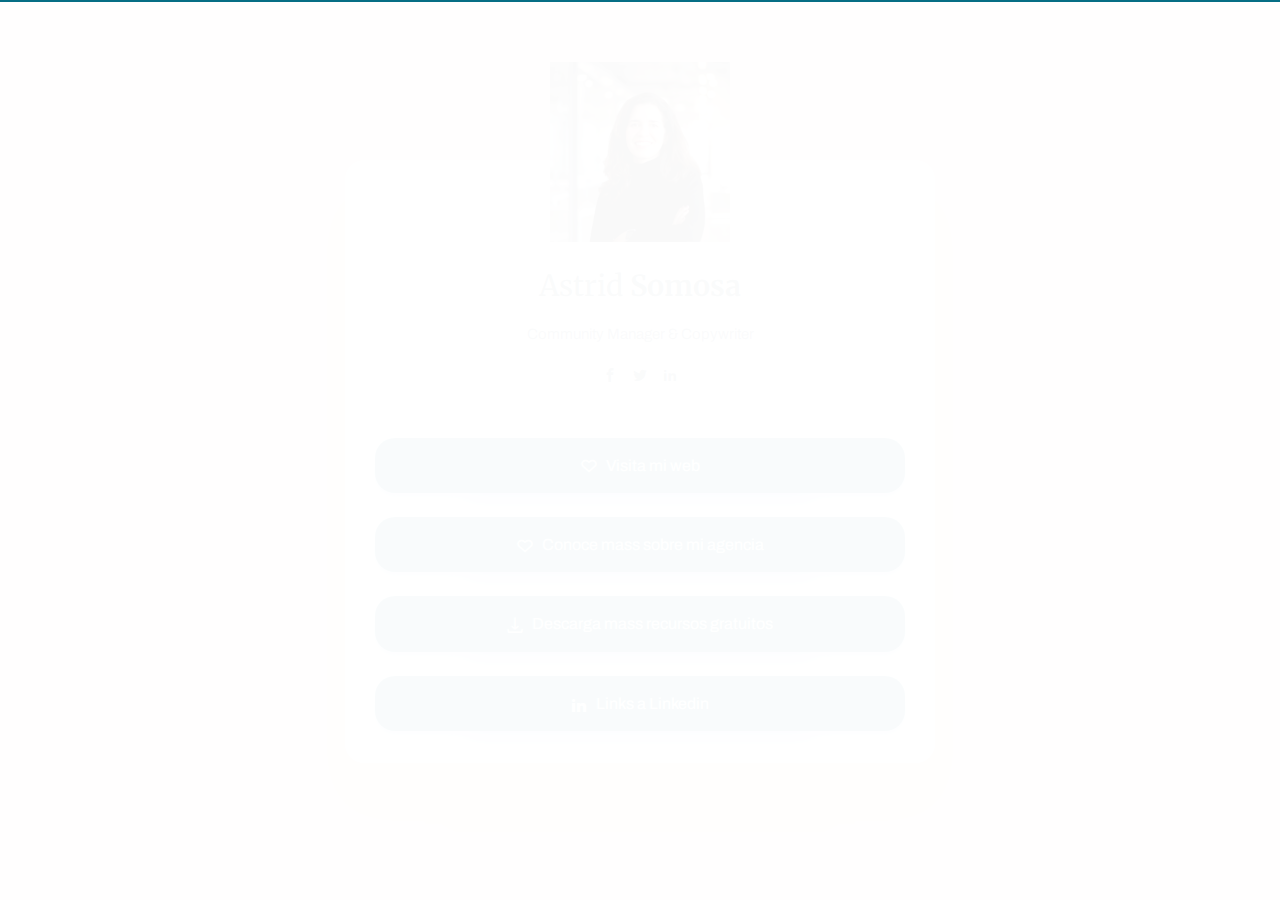
==== commit 3e5dc1df: "adds favicon and title to links" ====
--- a/links.html
+++ b/links.html
@@ -1,9 +1,9 @@
 <!DOCTYPE html>
-<html lang="en">
+<html lang="es">
 
 <head>
     <meta charset="utf-8" />
-    <title>Regal de la Terra</title>
+    <title>Links Astrid Somosa</title>
 
 	<!-- Meta Data -->
 	<meta http-equiv="X-UA-Compatible" content="IE=edge">
@@ -29,13 +29,9 @@
     <meta property="og:site_name" content="links" />
 
 	<!-- Favicons -->
-	<link rel="apple-touch-icon" sizes="144x144" href="link-assets/images/favicons/apple-touch-icon-144x144.png">
-	<link rel="apple-touch-icon" sizes="114x114" href="link-assets/images/favicons/apple-touch-icon-114x114.png">
-	<link rel="apple-touch-icon" sizes="72x72" href="link-assets/images/favicons/apple-touch-icon-72x72.png">
-	<link rel="apple-touch-icon" sizes="57x57" href="link-assets/images/favicons/apple-touch-icon-57x57.png">
-	<link rel="shortcut icon" href="link-assets/images/favicons/favicon.png" type="image/png">
+	<link rel="icon" href="assets/images/favicon.ico" type="image/npg" sizes="16x16">
 
-    <!-- Styles -->
+  <!-- Styles -->
 	<link rel="stylesheet" type="text/css" href="link-assets/styles/style.css"/>
 	<!-- <link rel="stylesheet" type="text/css" href="link-assets/styles/style-dark.css"/> -->
 	
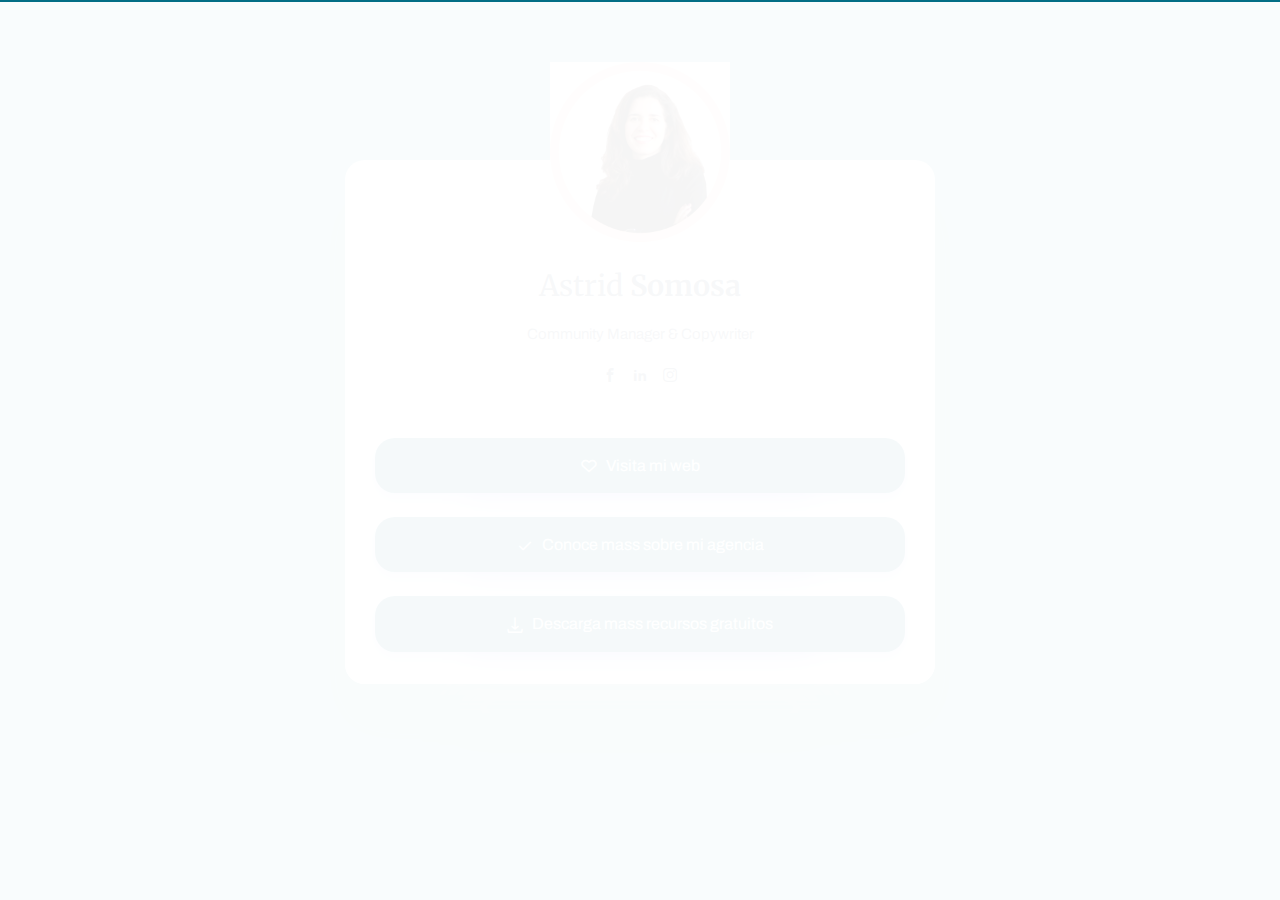
==== commit 8da11f30: "update avatar" ====
--- a/links.html
+++ b/links.html
@@ -65,17 +65,16 @@
 							
 							<!-- Social -->
 							<div class="social">
-									<a class="social__link" href="https://www.facebook.com/"><i class="font-icon icon-facebook"></i></a>
-									<a class="social__link" href="https://www.behance.com/"><i class="font-icon icon-twitter"></i></a>
-									<a class="social__link" href="https://www.linkedin.com/"><i class="font-icon icon-linkedin2"></i></a>
+									<a class="social__link" href="https://www.facebook.com/astridsomosa/"><i class="font-icon icon-facebook"></i></a>
+									<a class="social__link" href="https://www.linkedin.com/in/astridsomosa/"><i class="font-icon icon-linkedin2"></i></a>
+									<a class="social__link" href="https://www.instagram.com/astridsomosa/"><i class="font-icon icon-instagram"></i></a>
 							</div>
 						</div>
 						
 						<div class="sidebar__info box-inner box-inner--rounded">
 							<a class="btn mt-2" href="https://astridsomosa.com/"><i class="font-icon icon-like"></i> Visita mi web</a>
-							<a class="btn mt-4" href="https://massmarketingdigital.com/"><i class="font-icon icon-like"></i> Conoce mass sobre mi agencia</a>
+							<a class="btn mt-4" href="https://massmarketingdigital.com/"><i class="font-icon icon-check"></i> Conoce mass sobre mi agencia</a>
 							<a class="btn mt-4" href="https://massmarketingdigital.com/links"><i class="font-icon icon-download"></i> Descarga mass recursos gratuitos</a>
-							<a class="btn mt-4" href="https://www.linkedin.com/in/astridsomosa/"><i class="font-icon icon-linkedin2"></i> Links a Linkedin</a>
 						</div>
 					</div>	
 		      </aside>
--- a/link-assets/styles/style.css
+++ b/link-assets/styles/style.css
@@ -139,7 +139,7 @@
   background-attachment: fixed;
 }
 .bg-astrid {
-  background-image: linear-gradient(135deg, #FFCCBB 0%, #FFCCBB 100%);
+  background-image: linear-gradient(135deg, #6EB5C0 0%, #6EB5C0 100%);
   background-attachment: fixed;
 }
 
@@ -778,7 +778,7 @@
   padding: 0.9375rem 2rem 0.875rem;
   position: relative;
   transition: .4s ease-in-out;
-  white-space: nowrap;
+  white-space: normal;
 }
 .btn:hover {
   color: #fff;
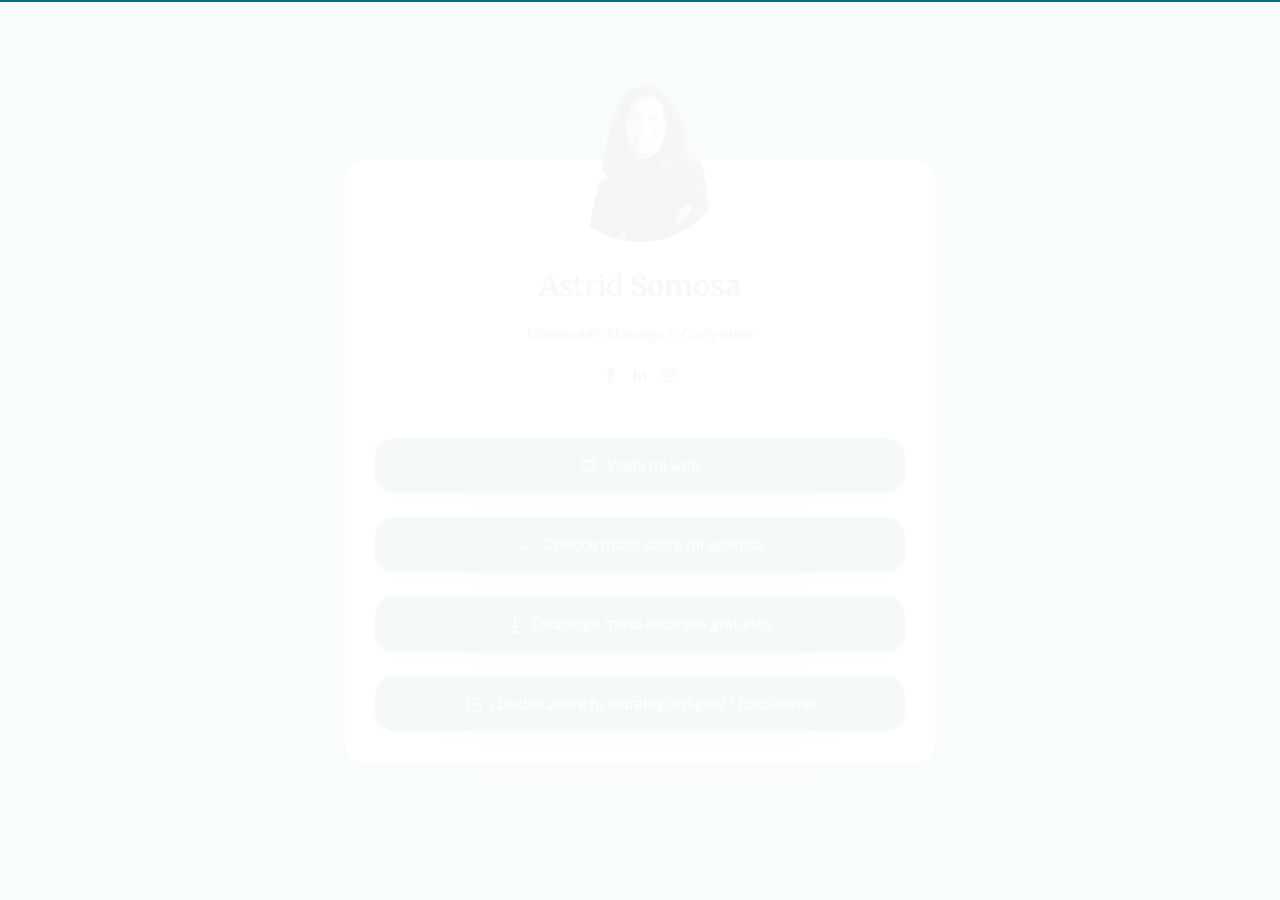
==== commit 3406688c: "write me button" ====
--- a/links.html
+++ b/links.html
@@ -75,6 +75,7 @@
 							<a class="btn mt-2" href="https://astridsomosa.com/"><i class="font-icon icon-like"></i> Visita mi web</a>
 							<a class="btn mt-4" href="https://massmarketingdigital.com/"><i class="font-icon icon-check"></i> Conoce mass sobre mi agencia</a>
 							<a class="btn mt-4" href="https://massmarketingdigital.com/links"><i class="font-icon icon-download"></i> Descarga mass recursos gratuitos</a>
+							<a class="btn mt-4" href="mailto:astridsomosa@gmail.com"><i class="font-icon icon-envelope"></i>¿Dudas sobre tu estrategia digital? Escríbeme</a>
 						</div>
 					</div>	
 		      </aside>
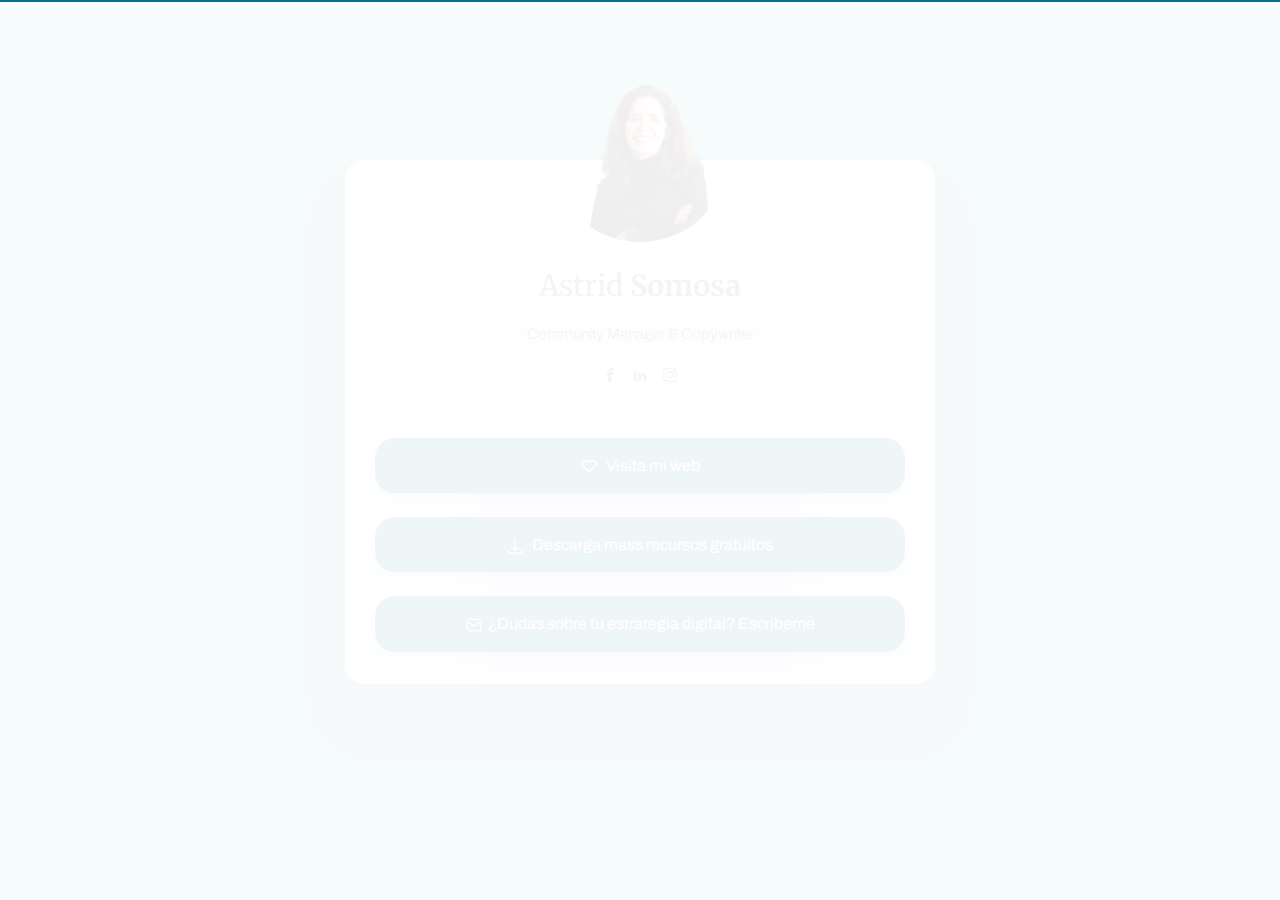
==== commit 79ce0caf: "removes mass link" ====
--- a/links.html
+++ b/links.html
@@ -73,7 +73,7 @@
 						
 						<div class="sidebar__info box-inner box-inner--rounded">
 							<a class="btn mt-2" href="https://astridsomosa.com/"><i class="font-icon icon-like"></i> Visita mi web</a>
-							<a class="btn mt-4" href="https://massmarketingdigital.com/"><i class="font-icon icon-check"></i> Conoce mass sobre mi agencia</a>
+							<!-- <a class="btn mt-4" href="https://massmarketingdigital.com/"><i class="font-icon icon-check"></i> Conoce mass sobre mi agencia</a> -->
 							<a class="btn mt-4" href="https://massmarketingdigital.com/links"><i class="font-icon icon-download"></i> Descarga mass recursos gratuitos</a>
 							<a class="btn mt-4" href="mailto:astridsomosa@gmail.com"><i class="font-icon icon-envelope"></i>¿Dudas sobre tu estrategia digital? Escríbeme</a>
 						</div>
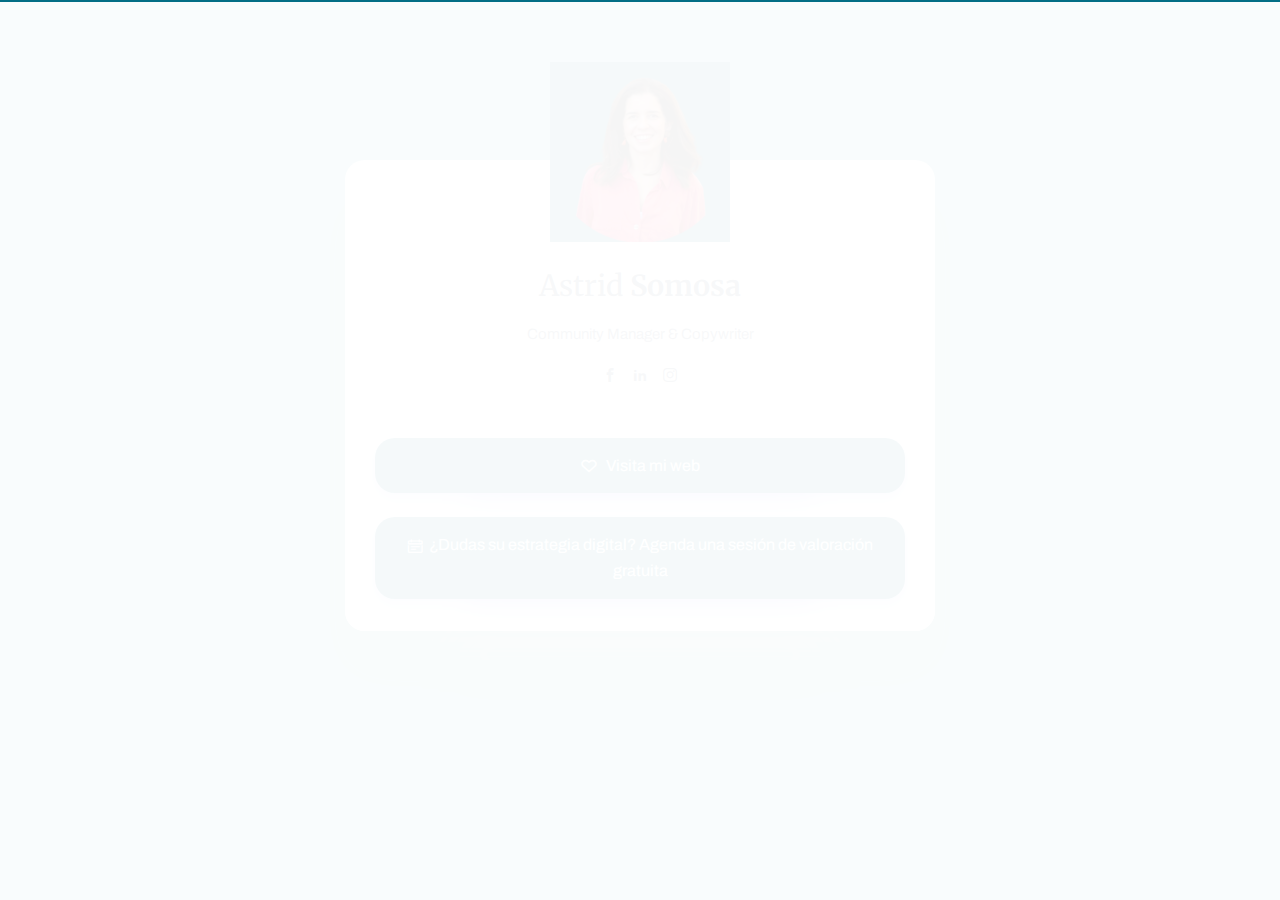
==== commit 1ec144f0: "adds new astrid links" ====
--- a/links.html
+++ b/links.html
@@ -56,7 +56,7 @@
 				    <div class="sidebar box shadow shadow--orange pb-0 sticky-column">
 						<svg class="avatar avatar--180" viewBox="0 0 188 188">
 								<g class="avatar__box">
-										<image xlink:href="link-assets/img/avatar.png" height="100%" width="100%" />
+										<image xlink:href="link-assets/img/astrid-link.jpeg" height="100%" width="100%" />
 								</g>
 						</svg>
 						<div class="text-center">
@@ -74,8 +74,8 @@
 						<div class="sidebar__info box-inner box-inner--rounded">
 							<a class="btn mt-2" href="https://astridsomosa.com/"><i class="font-icon icon-like"></i> Visita mi web</a>
 							<!-- <a class="btn mt-4" href="https://massmarketingdigital.com/"><i class="font-icon icon-check"></i> Conoce mass sobre mi agencia</a> -->
-							<a class="btn mt-4" href="https://massmarketingdigital.com/links"><i class="font-icon icon-download"></i> Descarga mass recursos gratuitos</a>
-							<a class="btn mt-4" href="mailto:astridsomosa@gmail.com"><i class="font-icon icon-envelope"></i>¿Dudas sobre tu estrategia digital? Escríbeme</a>
+							<!-- <a class="btn mt-4" href="https://massmarketingdigital.com/links"><i class="font-icon icon-download"></i> Descarga mass recursos gratuitos</a> -->
+							<a class="btn mt-4" href="https://calendly.com/astridsomosa/consulta"><i class="font-icon icon-calendar"></i>¿Dudas su estrategia digital? Agenda una sesión de valoración gratuita</a>
 						</div>
 					</div>	
 		      </aside>
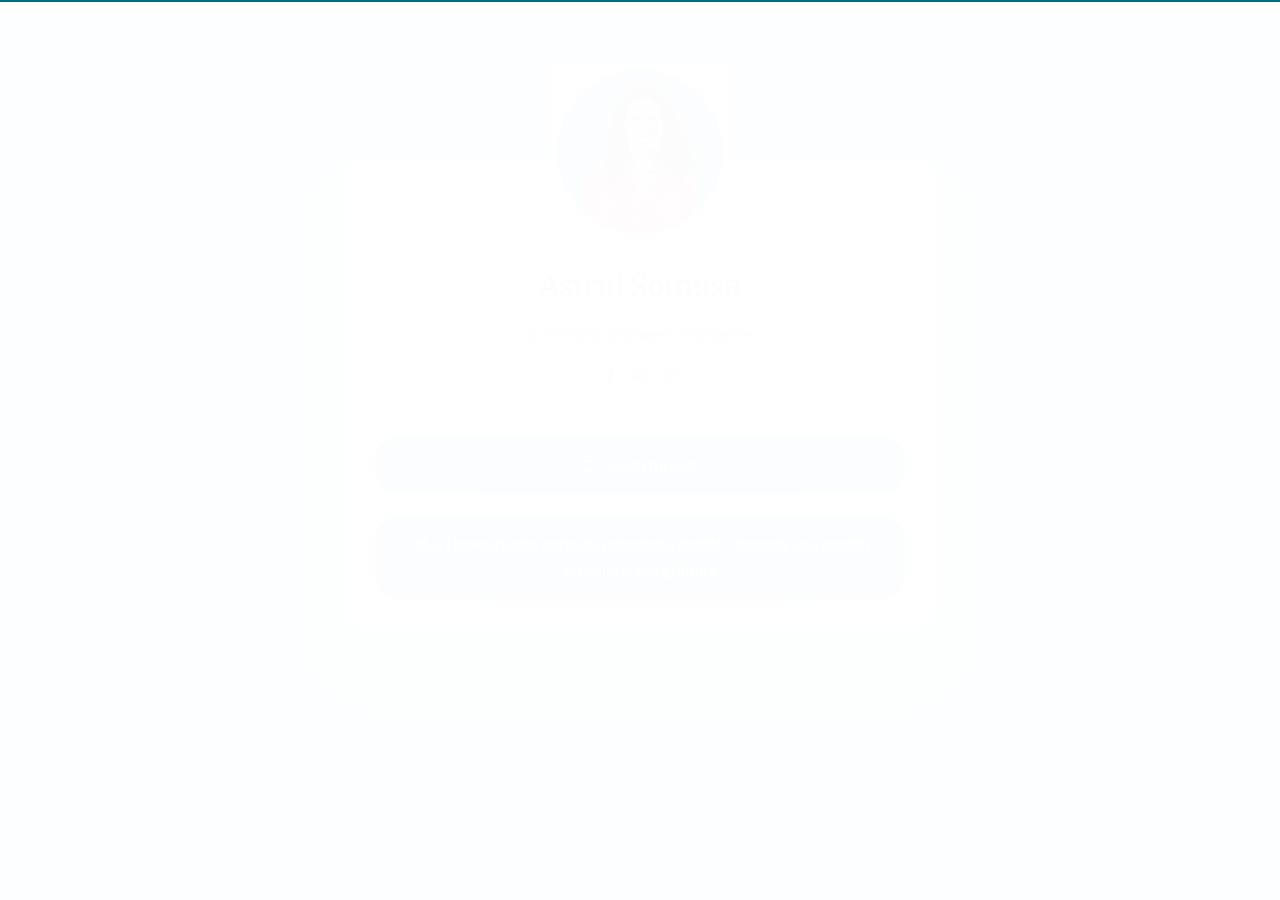
==== commit 0da1abd4: "new astrid links pic" ====
--- a/links.html
+++ b/links.html
@@ -75,7 +75,7 @@
 							<a class="btn mt-2" href="https://astridsomosa.com/"><i class="font-icon icon-like"></i> Visita mi web</a>
 							<!-- <a class="btn mt-4" href="https://massmarketingdigital.com/"><i class="font-icon icon-check"></i> Conoce mass sobre mi agencia</a> -->
 							<!-- <a class="btn mt-4" href="https://massmarketingdigital.com/links"><i class="font-icon icon-download"></i> Descarga mass recursos gratuitos</a> -->
-							<a class="btn mt-4" href="https://calendly.com/astridsomosa/consulta"><i class="font-icon icon-calendar"></i>¿Dudas su estrategia digital? Agenda una sesión de valoración gratuita</a>
+							<a class="btn mt-4" href="https://calendly.com/astridsomosa/consulta"><i class="font-icon icon-calendar"></i>¿Tienes dudas sobre tu estrategia digital? Agenda una sesión de valoración gratuita</a>
 						</div>
 					</div>	
 		      </aside>
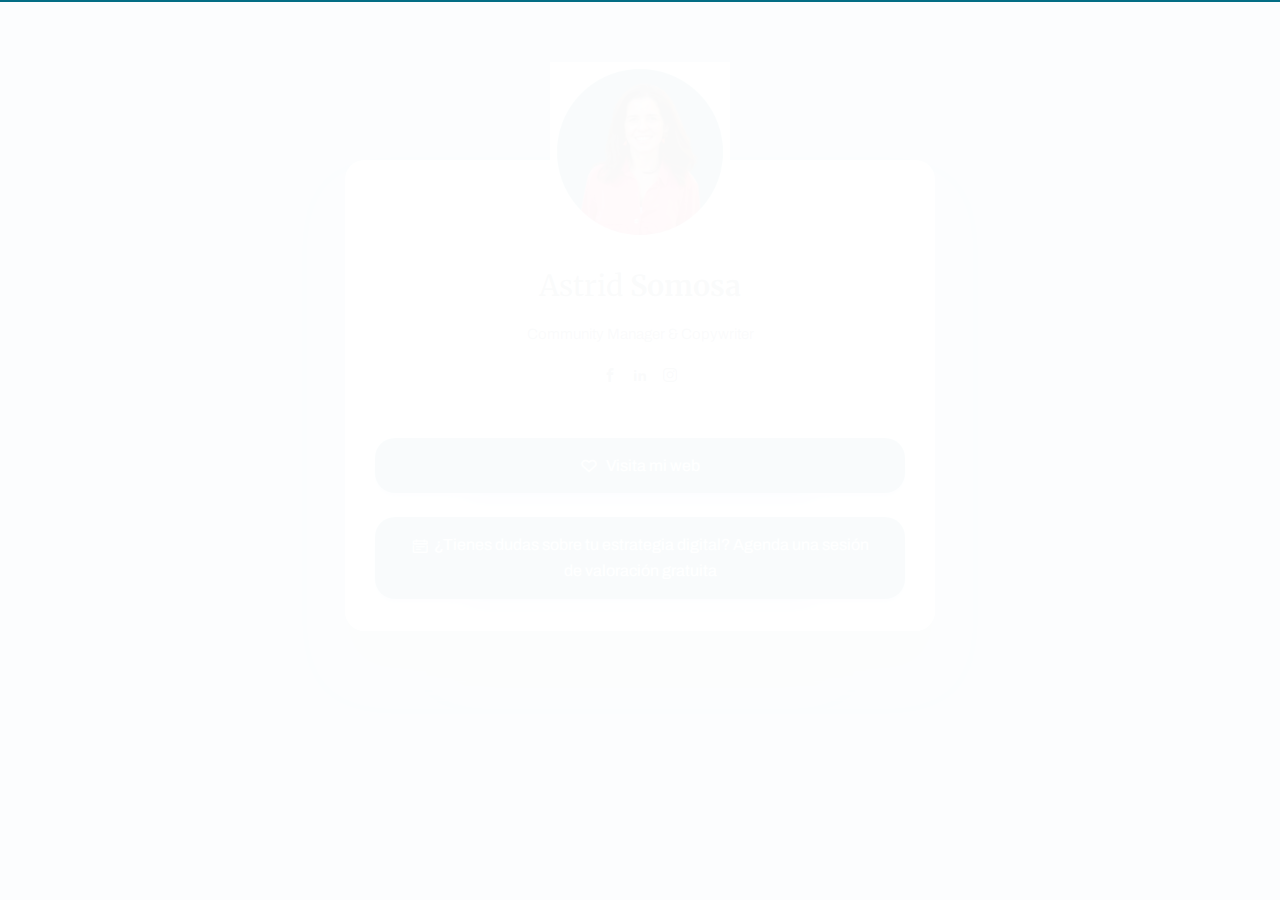
==== commit aef533a9: "adds linkedin and meta pixels" ====
--- a/links.html
+++ b/links.html
@@ -88,7 +88,43 @@
 	<!-- JavaScripts -->
 	<script src="link-assets/js/jquery-3.4.1.min.js"></script>
 	<script src="link-assets/js/plugins.min.js"></script>
-    <script src="link-assets/js/common.js"></script>
+  <script src="link-assets/js/common.js"></script>
 
+	<!-- Meta Pixel Code -->
+	<script>
+		!function(f,b,e,v,n,t,s)
+		{if(f.fbq)return;n=f.fbq=function(){n.callMethod?
+		n.callMethod.apply(n,arguments):n.queue.push(arguments)};
+		if(!f._fbq)f._fbq=n;n.push=n;n.loaded=!0;n.version='2.0';
+		n.queue=[];t=b.createElement(e);t.async=!0;
+		t.src=v;s=b.getElementsByTagName(e)[0];
+		s.parentNode.insertBefore(t,s)}(window, document,'script',
+		'https://connect.facebook.net/en_US/fbevents.js');
+		fbq('init', '321734950441687');
+		fbq('track', 'PageView');
+	</script>
+	<noscript><img height="1" width="1" style="display:none"
+	src="https://www.facebook.com/tr?id=321734950441687&ev=PageView&noscript=1"
+	/></noscript>
+	<!-- End Meta Pixel Code -->
+
+	<!-- Linkedin -->
+	<script type="text/javascript">
+		_linkedin_partner_id = "6158449";
+		window._linkedin_data_partner_ids = window._linkedin_data_partner_ids || [];
+		window._linkedin_data_partner_ids.push(_linkedin_partner_id);
+		</script><script type="text/javascript">
+		(function(l) {
+		if (!l){window.lintrk = function(a,b){window.lintrk.q.push([a,b])};
+		window.lintrk.q=[]}
+		var s = document.getElementsByTagName("script")[0];
+		var b = document.createElement("script");
+		b.type = "text/javascript";b.async = true;
+		b.src = "https://snap.licdn.com/li.lms-analytics/insight.min.js";
+		s.parentNode.insertBefore(b, s);})(window.lintrk);
+	</script>
+	<noscript>
+		<img height="1" width="1" style="display:none;" alt="" src="https://px.ads.linkedin.com/collect/?pid=6158449&fmt=gif" />
+	</noscript>
 </body>
 </html>